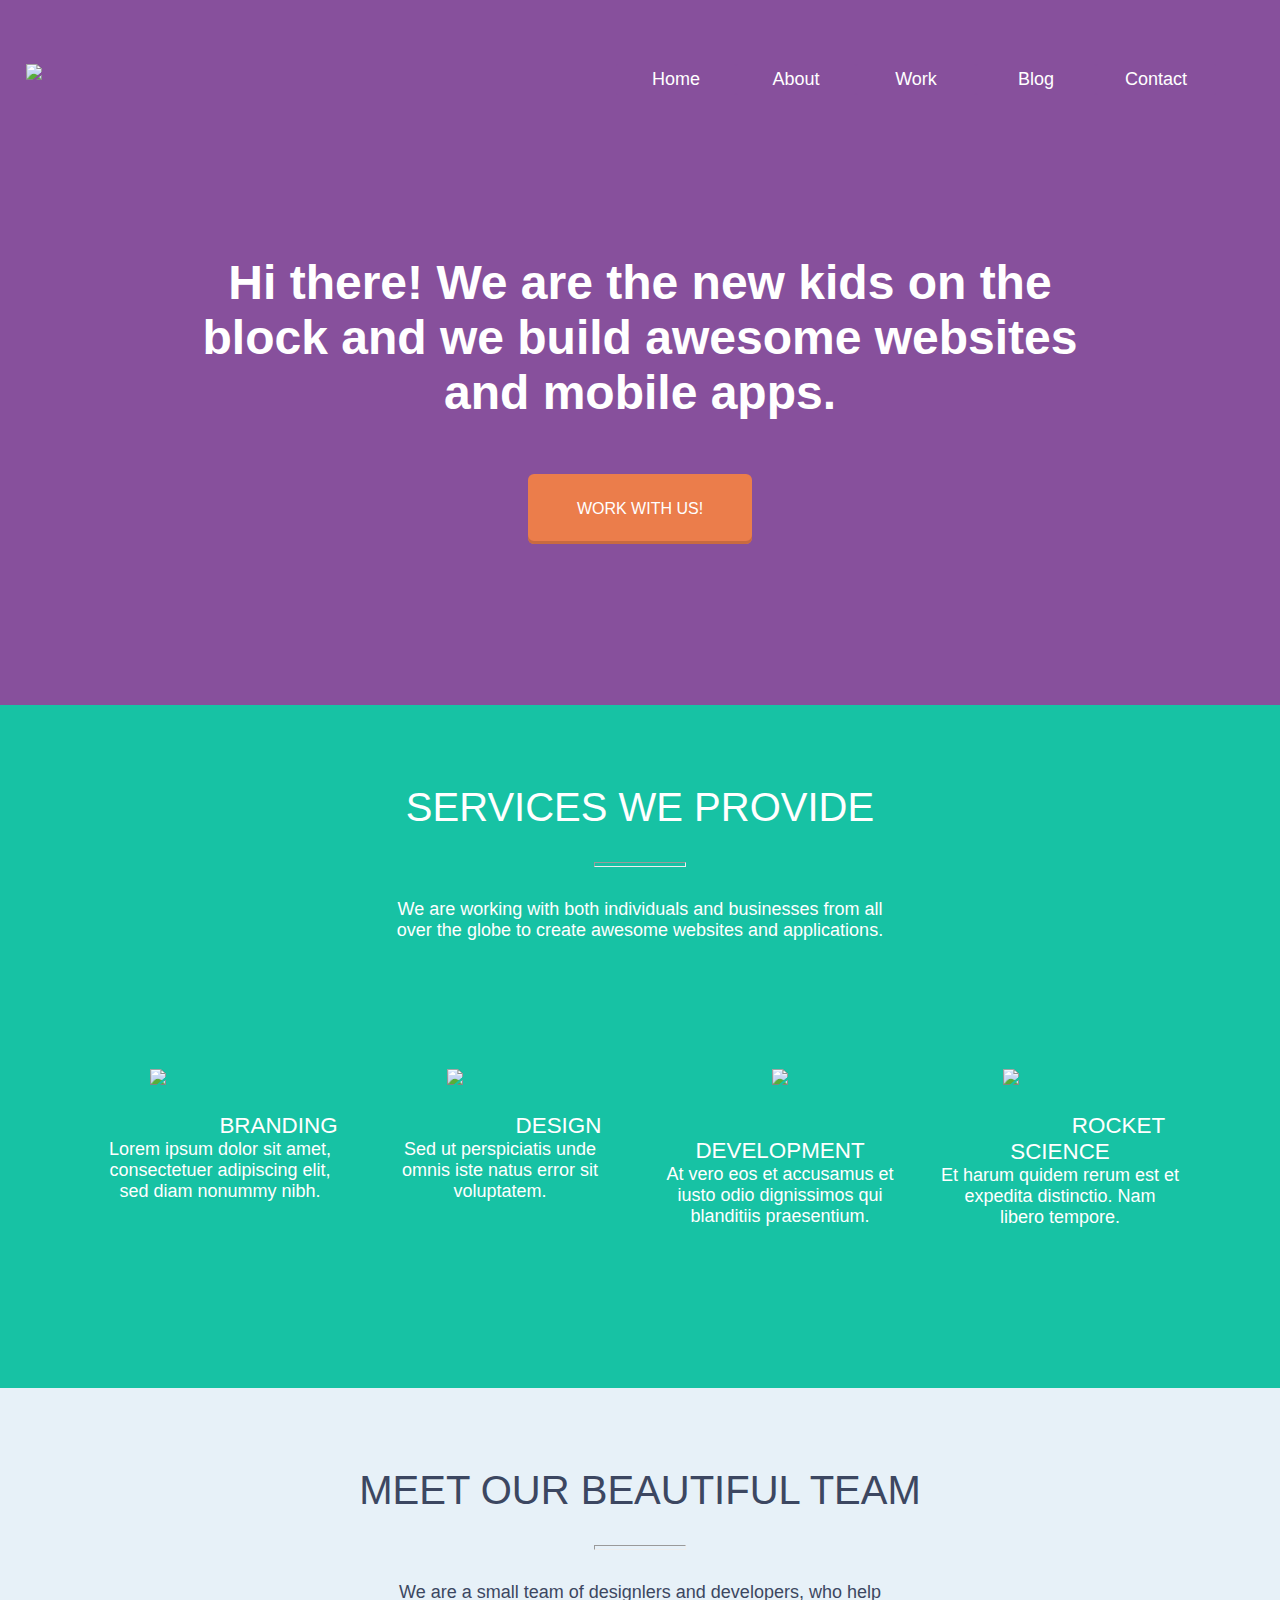
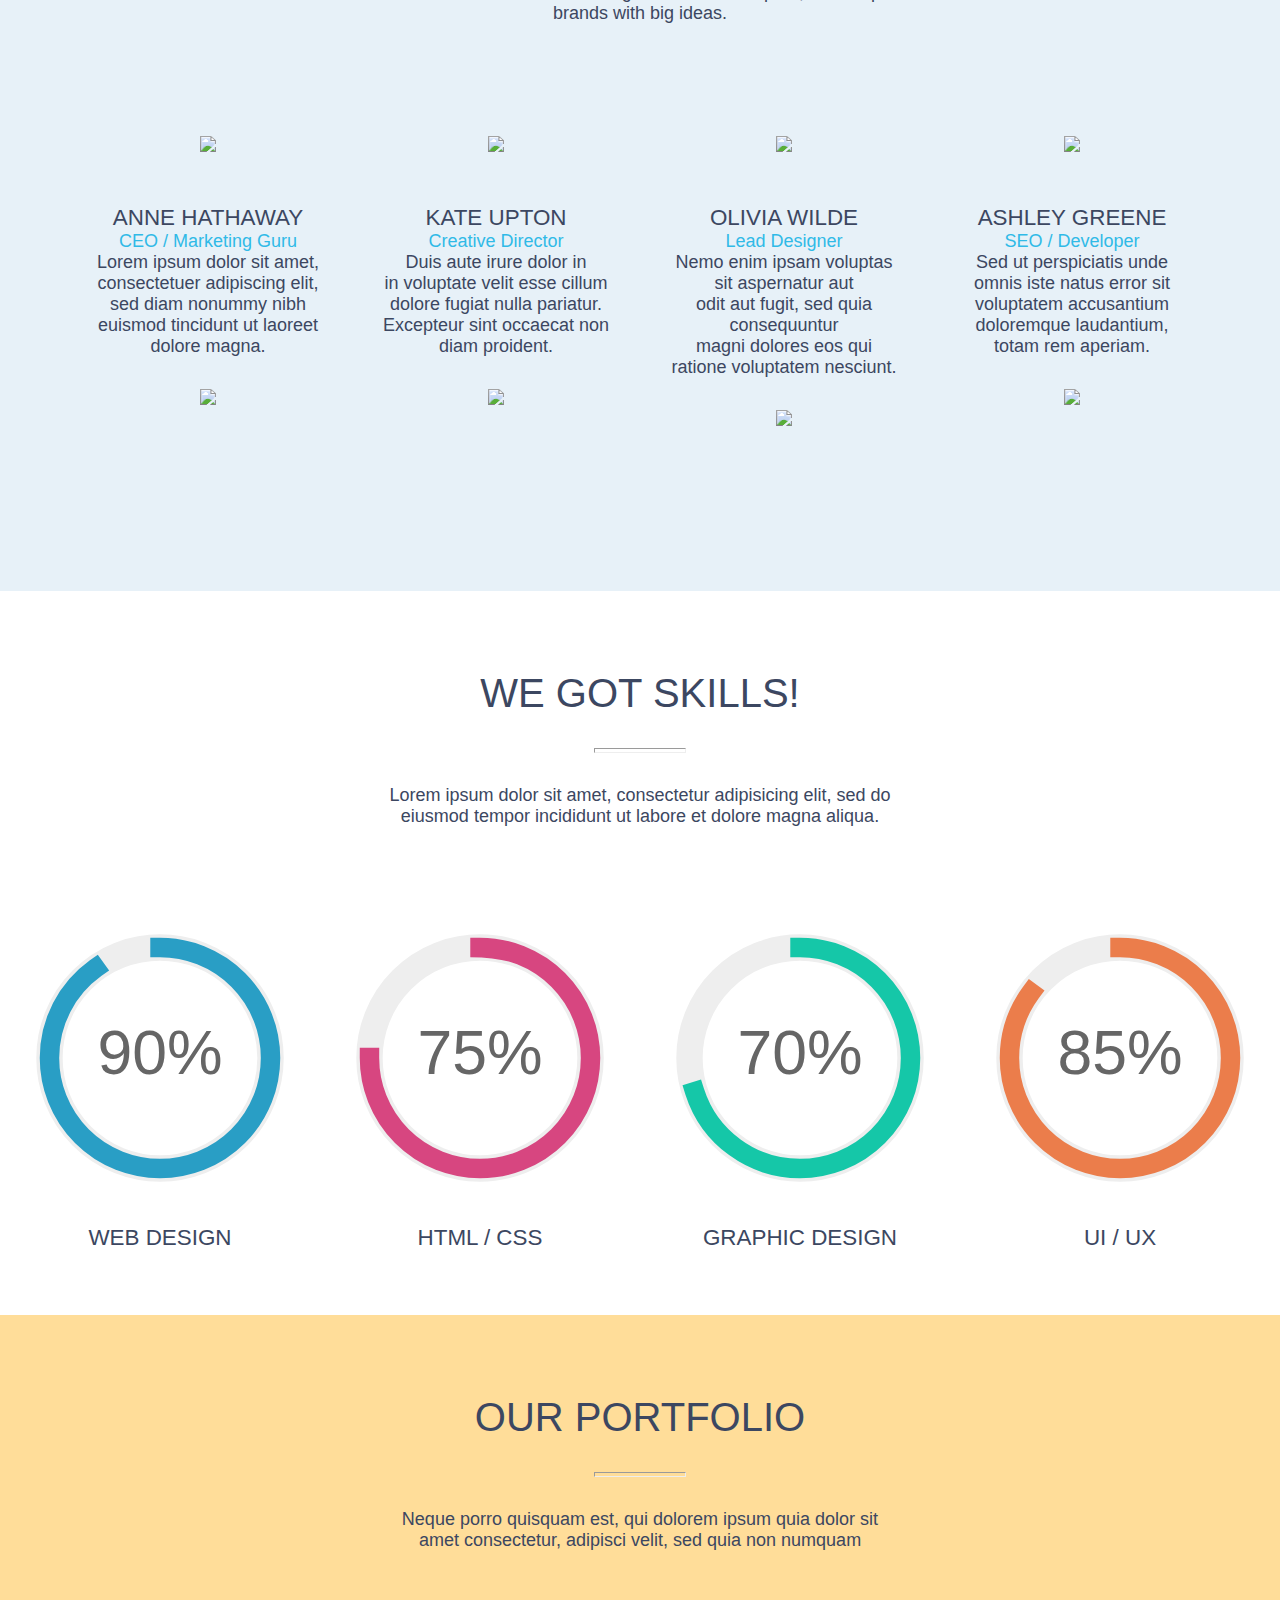
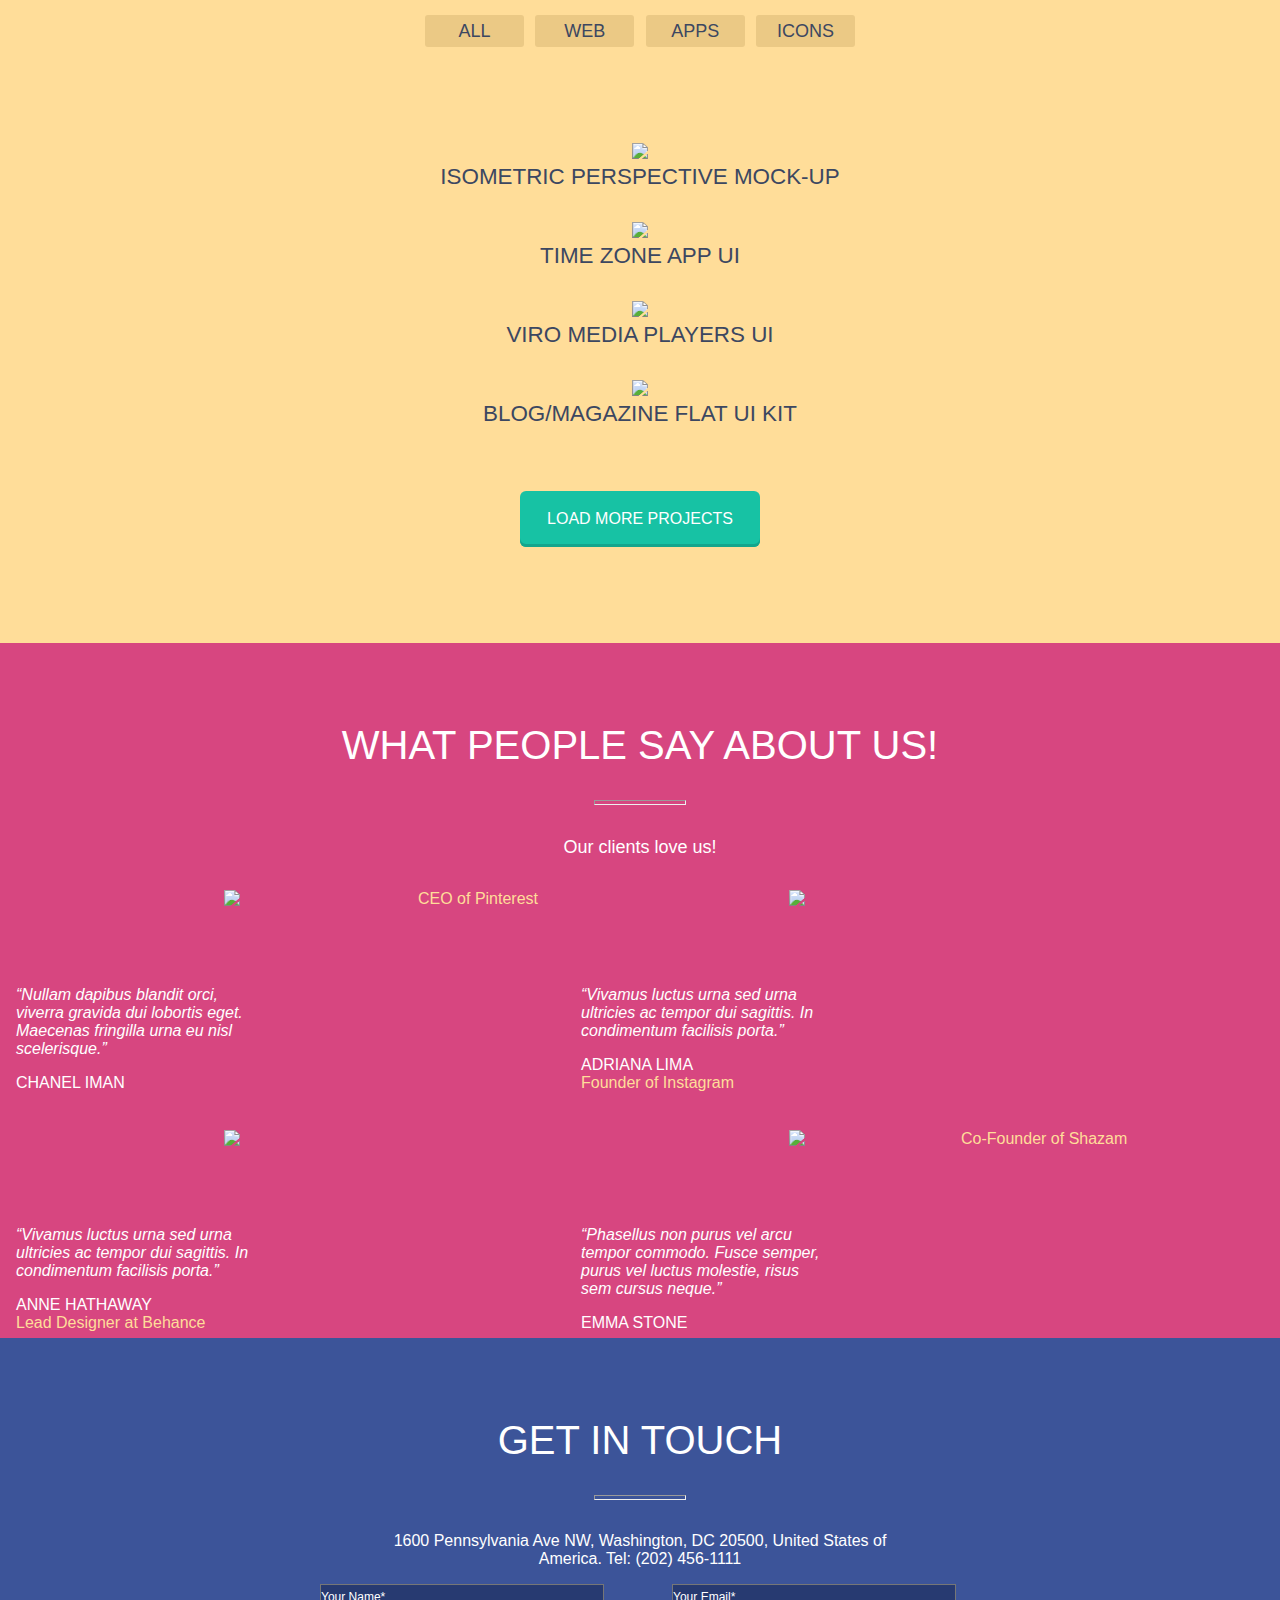
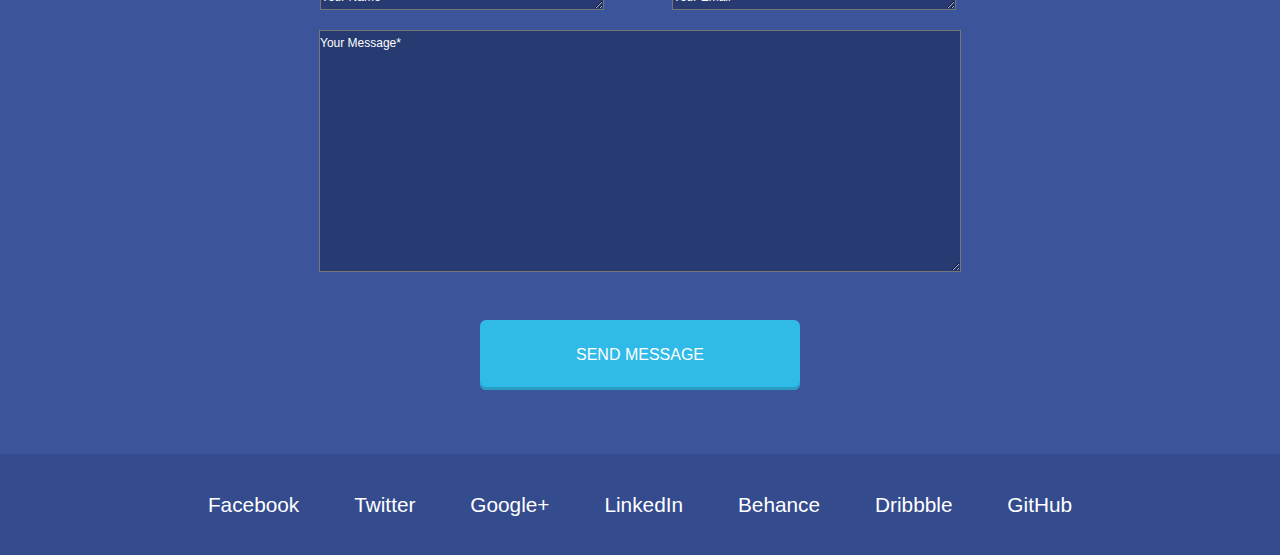
==== index.html @ 1e00c513 "Correct name --adapted for mobile version" ====
<!DOCTYPE HTML>
<html>
    <head>
        <title>Cuda</title>
        <link href="style.css" rel="stylesheet" type="text/css">
        <meta charset="utf-8">
    </head>
    <body>
        <header>
            <div class="logo">
                 <img src="/zavdannia1/img1/logo.png" width="140px">
            </div> 
            <div class="perelik">
                 <span class="top_navigation">Home</span>
                 <span class="top_navigation">About</span>
                 <span class="top_navigation">Work</span>
                 <span class="top_navigation">Blog</span>
                 <span class="top_navigation">Contact</span>
            </div>
                 <div class="hello"><h1>Hi there! We are the new kids on the block and we build awesome websites and mobile apps.</h1>
                 <button class="button1">Work with us!</button>
            </div>
        </header>
        <section class="section_1">
            <h3 class="section_name">SERVICES WE PROVIDE</h3>
            <hr class="lines">
            <p class="text_central">We are working with both individuals and businesses from all over the globe to create awesome websites and applications.</p>
            <article class="section_1_flexbox">
              <p class=" text_normal sc_1">
                <img class="icon" src="/zavdannia1/img1/icon1.png" width="120px">
                <strong class=" text_capital">Branding</strong><br>
                <span class="text">Lorem ipsum dolor sit amet, consectetuer adipiscing elit, sed diam nonummy nibh.</span>
              </p>
              <p class=" text_normal sc_1">
                <img class="icon" src="/zavdannia1/img1/icon2.png" width="100px">
                <strong class=" text_capital">Design</strong> <br>
                <span class="text">Sed ut perspiciatis unde omnis iste natus error sit voluptatem.</span>
              </p>
              <p class=" text_normal sc_1">
                <img class="icon" src="/zavdannia1/img1/icon3.png" width="150px">  
                <strong class=" text_capital">Development</strong> <br>
                <span class="text">At vero eos et accusamus et iusto odio dignissimos qui blanditiis praesentium.</span>
              </p>
              <p class=" text_normal sc_1">
                <img class="icon" src="/zavdannia1/img1/icon4.png" width="110px">  
                <strong class=" text_capital">ROCKET SCIENCE</strong> <br>
                <span class="text">Et harum quidem rerum est et expedita distinctio. Nam libero tempore.</span>
              </p>
            </article>
        </section>
        <section class="section_2">
            <h3 class="section_name black my_center">MEET OUR BEAUTIFUL TEAM</h3>
            <hr class="lines">
            <p class="black text_central">We are a small team of designlers and developers, who help brands with big ideas.</p>
            <article class="section_2_flexbox">
              <p class="black text_normal">
                <img class="icon" src="/zavdannia1/img1/circle.png" width="180px">
                <br><strong class="black text_capital">ANNE HATHAWAY</strong><br>
                <span class="additional_text">CEO / Marketing Guru</span><br>
                Lorem ipsum dolor sit amet,<br>consectetuer adipiscing elit,<br>sed diam nonummy nibh<br>euismod tincidunt ut laoreet dolore magna.<br>
                <img class="facebook" src="/zavdannia1/img1/facebook_1.png" width="150px">
              </p>
              <p class="black text_normal">
                <img class="icon" src="/zavdannia1/img1/circle.png" width="180px">
                <br><strong class="black text_capital">KATE UPTON</strong><br>
                <span class="additional_text">Creative Director</span><br>
                Duis aute irure dolor in<br>in voluptate velit esse cillum<br>dolore fugiat nulla pariatur.<br>Excepteur sint occaecat non<br>diam proident.<br>
                <img class="facebook" src="/zavdannia1/img1/facebook_2.png" width="120px">
              </p>
              <p class="black text_normal">
                <img class="icon" src="/zavdannia1/img1/circle.png" width="180px">
                <br><strong class="black text_capital">OLIVIA WILDE</strong><br>
                <span class="additional_text">Lead Designer</span><br>
                Nemo enim ipsam voluptas<br>sit aspernatur aut<br>odit aut fugit, sed quia consequuntur<br>magni dolores eos qui<br>ratione voluptatem nesciunt.<br>
                <img class="facebook" src="/zavdannia1/img1/facebook_1.png" width="150px">
              </p>
              <p class="black text_normal">
                <img class="icon" src="/zavdannia1/img1/circle.png" width="180px">
                <br><strong class="black text_capital">ASHLEY GREENE</strong><br>
                <span class="additional_text">SEO / Developer</span><br>
                Sed ut perspiciatis unde<br>omnis iste natus error sit<br>voluptatem accusantium doloremque laudantium,<br>totam rem aperiam.<br>
                <img class="facebook" src="/zavdannia1/img1/facebook_2.png" width="120px">
              </p>
            </article>
        </section>

        <section class="section_3">
            <h3 class="section_name black my_center">WE GOT SKILLS!</h3>
            <hr class="lines">
            <p class="black text_central">Lorem ipsum dolor sit amet, consectetur adipisicing elit, sed do eiusmod tempor incididunt ut labore et dolore magna aliqua.</p>
            <div class="flex-wrapper">
              <div class="single-chart">
                <svg viewBox="0 0 36 36" class="circular-chart blue">
                  <path class="circle-bg"
                    d="M18 2.0845
                      a 15.9155 15.9155 0 0 1 0 31.831
                      a 15.9155 15.9155 0 0 1 0 -31.831"
                  />
                  <path class="circle"
                    stroke-dasharray="90, 100"
                    d="M18 2.0845
                      a 15.9155 15.9155 0 0 1 0 31.831
                      a 15.9155 15.9155 0 0 1 0 -31.831"
                  />
                  <text x="18" y="20.35" class="percentage">90%</text>
                </svg>
                <div class="black text_capital name"> <strong>WEB DESIGN</strong></div>
              </div>
              
              <div class="single-chart">
                <svg viewBox="0 0 36 36" class="circular-chart pink">
                  <path class="circle-bg"
                    d="M18 2.0845
                      a 15.9155 15.9155 0 0 1 0 31.831
                      a 15.9155 15.9155 0 0 1 0 -31.831"
                  />
                  <path class="circle"
                    stroke-dasharray="75, 100"
                    d="M18 2.0845
                      a 15.9155 15.9155 0 0 1 0 31.831
                      a 15.9155 15.9155 0 0 1 0 -31.831"
                  />
                  <text x="18" y="20.35" class="percentage">75%</text>
                </svg>
                <div class="black text_capital name"><strong>HTML / CSS</strong></div>
              </div>
            
              <div class="single-chart">
                <svg viewBox="0 0 36 36" class="circular-chart green">
                  <path class="circle-bg"
                    d="M18 2.0845
                      a 15.9155 15.9155 0 0 1 0 31.831
                      a 15.9155 15.9155 0 0 1 0 -31.831"
                  />
                  <path class="circle"
                    stroke-dasharray="70, 100"
                    d="M18 2.0845
                      a 15.9155 15.9155 0 0 1 0 31.831
                      a 15.9155 15.9155 0 0 1 0 -31.831"
                  />
                  <text x="18" y="20.35" class="percentage">70%</text>
                </svg>
                <div class="black text_capital name"><strong>GRAPHIC DESIGN</strong></div>
              </div>
  
              <div class="single-chart">
                  <svg viewBox="0 0 36 36" class="circular-chart orange">
                    <path class="circle-bg"
                      d="M18 2.0845
                        a 15.9155 15.9155 0 0 1 0 31.831
                        a 15.9155 15.9155 0 0 1 0 -31.831"
                    />
                    <path class="circle"
                      stroke-dasharray="85, 100"
                      d="M18 2.0845
                        a 15.9155 15.9155 0 0 1 0 31.831
                        a 15.9155 15.9155 0 0 1 0 -31.831"
                    />
                    <text x="18" y="20.35" class="percentage">85%</text>
                  </svg>
                  <div class="black text_capital name"><strong>UI / UX</strong></div>
                </div>
            </div>
        </section>

        <section class="section_4">
            <h3 class="section_name black last">OUR PORTFOLIO</h3>
            <hr class="lines">
            <p class="black text_central last_text">Neque porro quisquam est, qui dolorem ipsum quia dolor sit amet consectetur, adipisci velit, sed quia non numquam</p>
            <div class="categories">
                <span class="portfolio">ALL</span>
                <span class="portfolio">WEB</span>
                <span class="portfolio">APPS</span>
                <span class="portfolio">ICONS</span>
           </div>
            <article class="section_4_flexbox">
              <p class="black monitor">
                <img class="porfolio_picture" src="/zavdannia1/img1/portfolio_1.png" width="500px">
                <br><strong class="black text_capital">ISOMETRIC PERSPECTIVE MOCK-UP</strong><br>
              </p>
              <p class="black monitor">
                <img class="porfolio_picture" src="/zavdannia1/img1/portfolio_2.png" width="500px">
                <br><strong class="black text_capital">TIME ZONE APP UI</strong><br>
              </p>
              <p class="black monitor">
                <img class="porfolio_picture" src="/zavdannia1/img1/portfolio_3.png" width="500px">
                <br><strong class="black text_capital">VIRO MEDIA PLAYERS UI</strong><br>
              </p>
              <p class="black monitor">
                <img class="porfolio_picture" src="/zavdannia1/img1/portfolio_4.png" width="500px">
                <br><strong class="black text_capital">BLOG/MAGAZINE FLAT UI KIT</strong><br>
              </p>
            </article>
            <button class="button2">LOAD MORE PROJECTS</button>
        </section>
        
        
        <section class="section_5">
          <h3 class="section_name my_center">WHAT PEOPLE SAY ABOUT US!</h3>
          <hr class="lines">
          <p class="text_central">Our clients love us!</p>
          <div class="section_5_flexbox">
            <img class="circle" src="/zavdannia1/img1/circle.png" width="100px">
            <div class="text_quote vidhuk"><i>“Nullam dapibus blandit orci, viverra gravida dui lobortis eget. Maecenas fringilla urna eu nisl scelerisque.”</i></div>
            <div class="text_quote">CHANEL IMAN</div>
            <div class="text_yellow">CEO of Pinterest</div>
          </div>
          <div class="section_5_flexbox">
            <img class="circle" src="/zavdannia1/img1/circle.png" width="100px">
            <div class="text_quote vidhuk"><i>“Vivamus luctus urna sed urna ultricies ac tempor dui sagittis. In condimentum facilisis porta.”</i></div>
            <div class="text_quote">ADRIANA LIMA</div>
            <div class="text_yellow">Founder of Instagram</div>
          </div>
          <div class="section_5_flexbox">
            <img class="circle" src="/zavdannia1/img1/circle.png" width="100px">
            <div class="text_quote vidhuk"><i>“Vivamus luctus urna sed urna ultricies ac tempor dui sagittis. In condimentum facilisis porta.”</i></div>
            <div class="text_quote">ANNE HATHAWAY</div>
            <div class="text_yellow">Lead Designer at Behance</div>
          </div>
          <div class="section_5_flexbox">
            <img class="circle" src="/zavdannia1/img1/circle.png" width="100px">
            <div class="text_quote vidhuk"><i>“Phasellus non purus vel arcu tempor commodo. Fusce semper, purus vel luctus molestie, risus sem cursus neque.”</i></div>
            <div class="text_quote">EMMA STONE</div>
            <div class="text_yellow">Co-Founder of Shazam</div>
          </div>
        </section>

        
        <section class="section_6">
          <h3 class="section_name last">GET IN TOUCH</h3>
          <hr class="lines">
          <p class="text_central last_text">1600 Pennsylvania Ave NW, Washington, DC 20500, United States of America. Tel: (202) 456-1111</p>
          <form>
            <textarea class="blog" rows="1" cols="30">Your Name*</textarea>
            <textarea class="blog2" rows="1" cols="30">Your Email*</textarea>
            <textarea class="blog3" rows="10" cols="30">Your Message*</textarea>
          </form>          
          <button class="button3">SEND MESSAGE</button>
        </section>


        <footer class="footer">
          <nav class="text_cap">
            <span class="text_cap">Facebook</span>
            <span class="text_cap selected">Twitter</span>
            <span class="text_cap">Google+</span>
            <span class="text_cap">LinkedIn</span>
            <span class="text_cap">Behance</span>
            <span class="text_cap">Dribbble</span>
            <span class="text_cap">GitHub</span>
          </nav>
        </footer>
    </body>
</html>
---- style.css ----
* {
    margin: 0;
    padding: 0;
    box-shadow: none;
  }  
body {
    max-width: 1920px;
    min-width: 320px;
    height: 100%;
    font-family: Arial, Helvetica, sans-serif;
    font-size: 18px;
    margin: auto;
}
header {
    max-width: 1920px;
    min-width: 320px;
    background-color: #87509c;
    color: white;
    padding-top: 5%;
}
.perelik {
    display: flex;
    justify-content: flex-end;
    margin-right: 5%;
    margin-left: 20%;
    position: relative;
}
.perelik :hover {
    background-color: #643a79;
    border-radius: 2px;
    padding: 5px 10px;
}
.top_navigation {
    width: 100px;
    text-align: center;
    margin-bottom: 10rem;
    background-color: #87509c;
    border-radius: 2px;
    padding: 5px 10px;
}
.hello {
    font-weight: 100;
    font-size: 1.5rem;
    position: relative;
    margin-left: 15%;
    margin-right: 15%;
    text-align: center;
}
.logo {
    position: absolute;
    margin-left: 2%;
}
.button1 {
    position: relative;
    border-style: none;
    border-radius: 6px;
    box-shadow: 0 -3px inset #c86a40;
    font-size: 1rem;
    color: white;
    min-width: 25%;
    max-height: 90px;
    min-height: 70px;
    padding-top: auto;
    margin: 6% auto 18% auto;
    background-color:#eb7d4b;
    text-align: center;
    text-transform: uppercase;
}



.section_1 {
    max-width: 1920px;
    min-width: 320px;
    background-color: #17c2a4;
    color: white;
}
.section_name {
    font-size: 40px;
    font-weight: 100;
    text-align: center;
    position: relative;
    padding-top: 5rem;
}
hr {
    width: 7%;
    height: 3px;
    margin: 2rem auto;
}
.text_central {
    text-align: center;
    margin-left: 30%;
    margin-right: 30%;
}
.section_1_flexbox {
    display: flex;
    align-items: stretch;
    text-align: center;
    justify-content: space-around;
    flex-wrap: wrap;
    margin: 5rem 5rem 0 5rem;
}
.sc_1 {
    width: 23.5rem;
}
.icon {
    padding: 3rem;
}
.text_normal {
    width: 15rem;
    justify-content: center;
    padding-bottom: 10rem;
}
.text_capital {
    font-size: 1.4rem;
    text-transform: uppercase;
    font-weight: 100;
}


.black {
    color:#3c4761; 
    font-weight: 100;
}
.additional_text {
    position: relative;
    color: #30bae7;
}
.section_2 {
    background-color: #e7f1f8;
}
.section_2_flexbox {
    display: flex;
    flex-direction: row;
    flex-wrap: wrap;
    justify-content: space-around;
    margin: 5% 5% 0 5%;
    text-align: center;
}
.facebook {
    margin-top: 2rem;
}



.section_3 {
    background-color: #ffffff;
}
.flex-wrapper {
    display: flex;
    flex-flow: row;
    flex-wrap: wrap;
    padding-top: 6rem;
  }
  .single-chart {
    display: block;
    width: 25%;
    justify-content: space-around ;
  }
  .circular-chart {
    display: block;
    margin: 10px auto;
    max-width: 80%;
    max-height: 250px;
  }
  .circle-bg {
    fill: none;
    stroke: #eee;
    stroke-width: 3.8;
  }
  .circle {
    fill: none;
    stroke-width: 2.8;
    stroke-linecap: square;
    animation: progress 1s ease-out forwards;
  }
.name {
    justify-content: space-around;
    width: 100%;
    text-align: center;
    padding: 2rem 0 4rem 0;
}
  @keyframes progress {
    0% {
      stroke-dasharray: 0 100;
    }
  }
  .circular-chart.blue .circle {
    stroke: #299ec5;
  }
  .circular-chart.pink .circle {
    stroke: #d74680;
  }
  .circular-chart.green .circle {
    stroke: #15c7a8;
  }
  .circular-chart.orange .circle {
    stroke: #eb7d4b;
  }
  .percentage {
    fill: #666;
    font-family: sans-serif;
    font-size: 0.5em;
    text-anchor: middle;
  }






.monitor {
    width: 45rem;
    margin: auto;
    padding-top: 2rem;
    text-align: center;
}
.section_4 {
    background-color: #ffdd99;
    padding-bottom: 6rem;
}
.section_4_flexbox {
    display: flex;
    flex-wrap: wrap;
    flex-direction: row;
    justify-content: space-around;
    margin-top: 4rem;
    margin-bottom: 4rem;
}
.categories {
    display: flex;
    justify-content: center;
    margin-right: auto;
}
.portfolio {
    width: 5.5rem;
    margin-top: 4rem;
    margin-right: 0.35rem;
    margin-left: 0.35rem;
    font-weight: 100;
    text-align: center;
    color:#3c4761; 
    background-color:#ebc985;
    border-radius: 3px;
    padding: 0.35rem;
}
.categories :hover {
    background-color: white;
    border-radius: 3px;
    padding: 0.35rem;
}
.button2 {
    position: relative;
    display: block;
    border-style: none;
    border-radius: 6px;
    box-shadow: 0 -3px inset #14a58c;
    font-size: 1rem;
    color: white;
    max-width: 18rem;
    min-width: 15rem;
    max-height: 5rem;
    min-height: 3.5rem;
    margin: 0 auto 0 auto;
    background-color:#17c2a4;
    text-align: center;
    text-transform: uppercase;
}



.section_5 {
    background-color: #d74680;
    color: white;
}
.text_yellow {
    color: #ffdd99 !important; 
    font-size: 1rem;
    text-align: left;
    padding-left: 1rem;
}
.text_quote {
    text-align: left;
    font-size: 1rem;
    position: relative;
    padding-left: 1rem;
}
.section_5_flexbox {
    display: inline-flex;
    width: 35rem;
    height: 13rem;
    flex-direction: column;
    flex-wrap: wrap;
    margin-top: 2rem;
}
.vidhuk {
    width: 15rem;
    text-align: left;
    color: white;
    font-family: Arial, Helvetica, sans-serif;
    font-size: 1rem;
    font-weight: 100;
    position: relative;
    padding: 1rem;
}
.circle {
    padding-left: 40%;
    padding-bottom: 4rem;
    padding-right: 10%;
    position: relative;
}


.section_6 {
    background-color: #3c5499;
    font-size: 1rem;
    color: #ffffff;
    padding-bottom: 4rem;
}
.blog {
    display: inline-block;
    background-color: #273a71;
    border-radius: 3px #273a71;
    width: 22%;
    line-height: 1.5rem;
    text-align: left;
    font-family: Arial, Helvetica, sans-serif;
    color: white;
    font-size: 0.75rem;
    font-weight: 100;
    position: relative;
    margin-left: 25%;
    margin-top: 1rem;
}
.blog2 {
    display: inline-block;
    background-color: #273a71;
    border-radius: 3px #273a71;
    width: 22%;
    line-height: 1.5rem;
    text-align: left;
    font-family: Arial, Helvetica, sans-serif;
    color: white;
    font-size: 0.75rem;
    font-weight: 100;
    position: relative;
    margin-left: 5%;
    margin-top: 1rem;
}
.blog3 {
    display: block;
    background-color: #273a71;
    border-radius: 3px #273a71;
    width: 50%;
    line-height: 1.5rem;
    margin: 1rem auto;
    text-align: left;
    font-family: Arial, Helvetica, sans-serif;
    color: white;
    font-size: 0.75rem;
    font-weight: 100;
    position: relative;
}
.button3 {
    display: block;
    position: relative;
    border-style: none;
    border-radius: 6px;
    box-shadow: 0 -3px inset #299ec5;
    font-size: 1rem;
    color: white;
    min-width: 25%;
    max-height: 90px;
    min-height: 70px;
    padding-top: auto;
    background-color:#30bae7;
    text-align: center;
    text-transform: uppercase;
    margin: 3rem auto 0 auto;
}


.footer {
    font-family: Arial, Helvetica, sans-serif;
    background-color: #344b8e;
}
.text_cap {
    text-align: center;
    color: white;
    font-size: 1.3rem;
    font-weight: 100;
    padding: 3% 2%;
    margin: auto;
    text-align: center;
}
.text_cap :hover {
    color: #30bae7;
}



  @media only screen and  (orientation: portrait) {
    .hello {
        font-size: 0.75rem;
    }
    .button1, .button2, .button3 {
        font-size: 1rem;
    }
 }


@media only screen and (max-device-width: 750px) {
    .perelik{
     font-size: 1.75rem;
    }
    .hello {
        font-size: 0.35rem;
    }
    .button1 {
        font-size: 1.25rem;
    }
    .text_central  {
        font-size: 0.5rem; 
        margin-right: 5%;
        margin-left: 5%;
    }
    .last_text {
        font-size: 1.5rem;
        padding-bottom: 1rem;
    }
    .section_name {
        font-size: 2rem;
    }
    .last {
        font-size: 3rem;
    }
    .text_normal {
        font-size: 1.5rem;
        padding-bottom: 2rem;
    }
    .text_quote, .text_yellow {
        font-size: 1.5rem;
        width: 25rem;
    }
    .text_cap {
        font-size: 0.5rem;
    }
    .blog {
        display: block;
        width: 50%;
        margin: 0.5rem auto;
        font-size: 1rem;
    }
    .blog2 {
        display: inline-block;
        width: 50%;
        margin: 0.5rem 25%;
        font-size: 1rem;
    }
    .blog3 {
        font-size: 1rem;
    }
  }
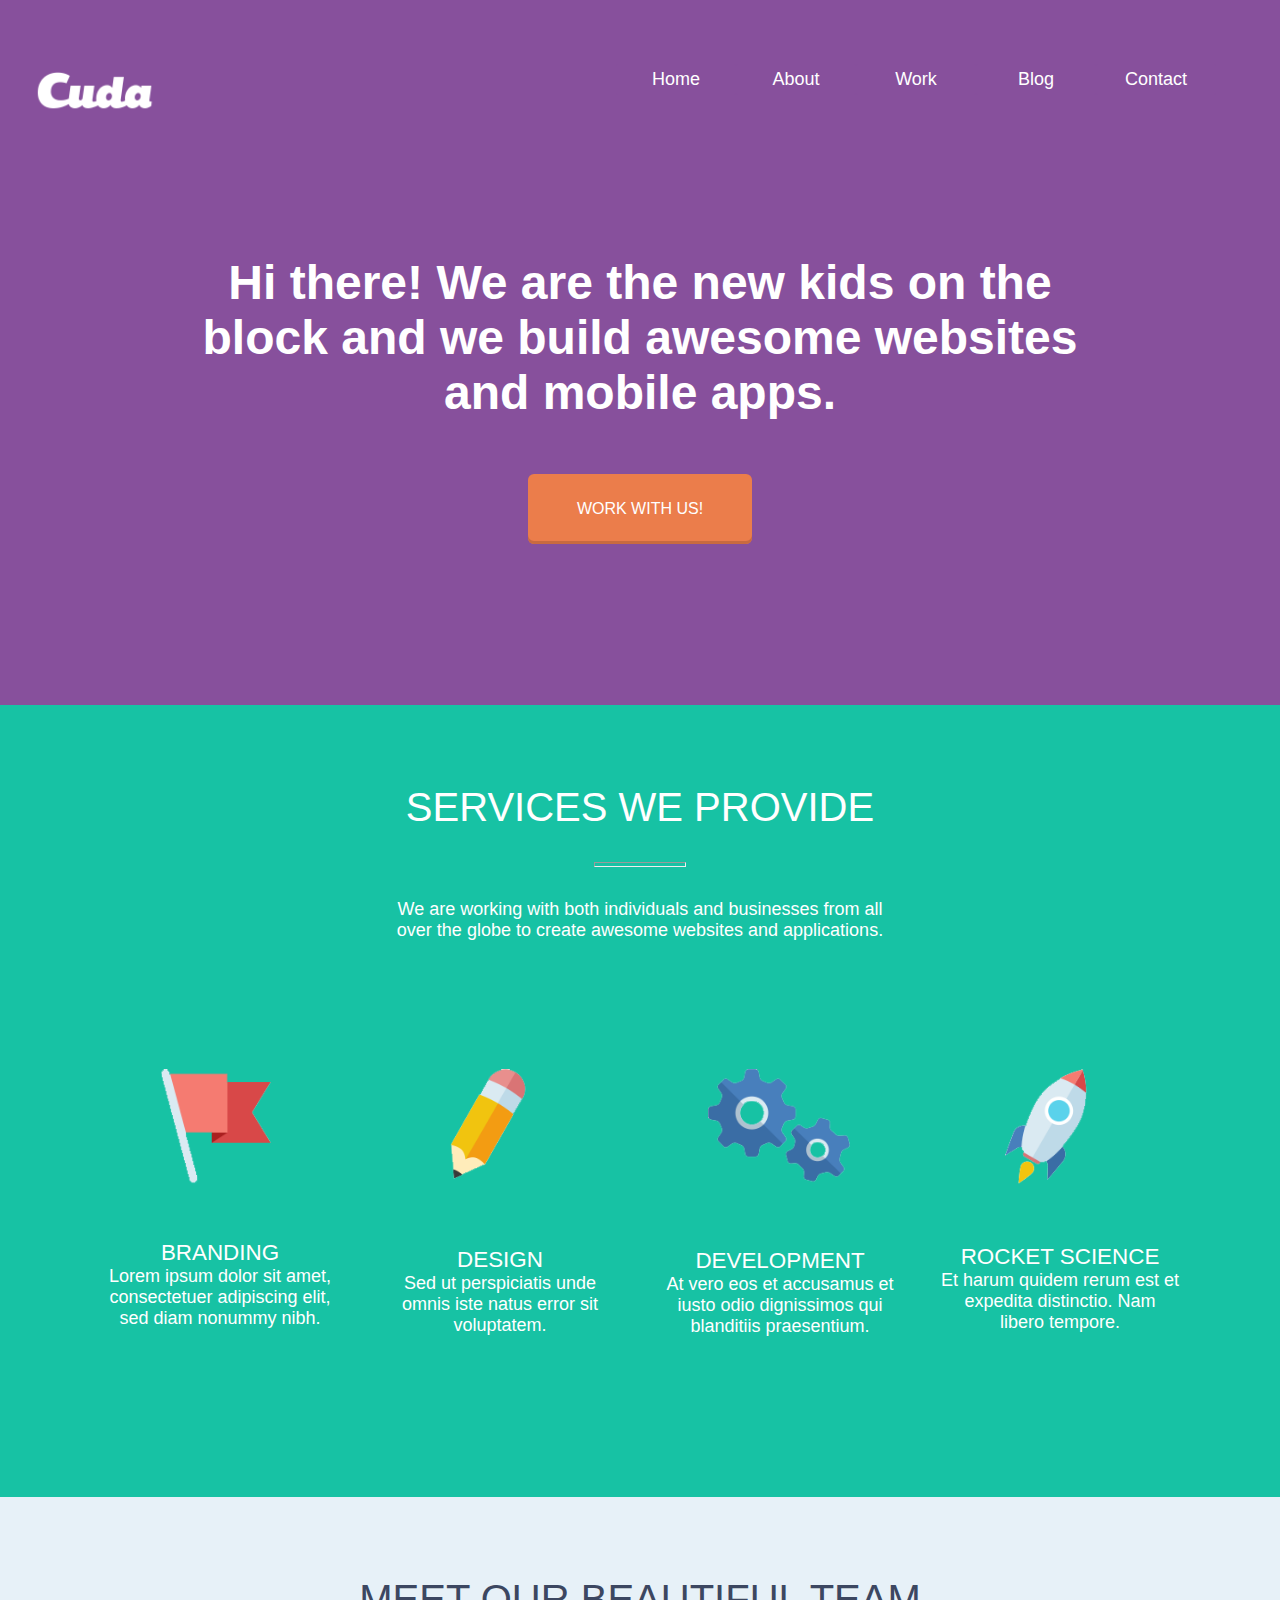
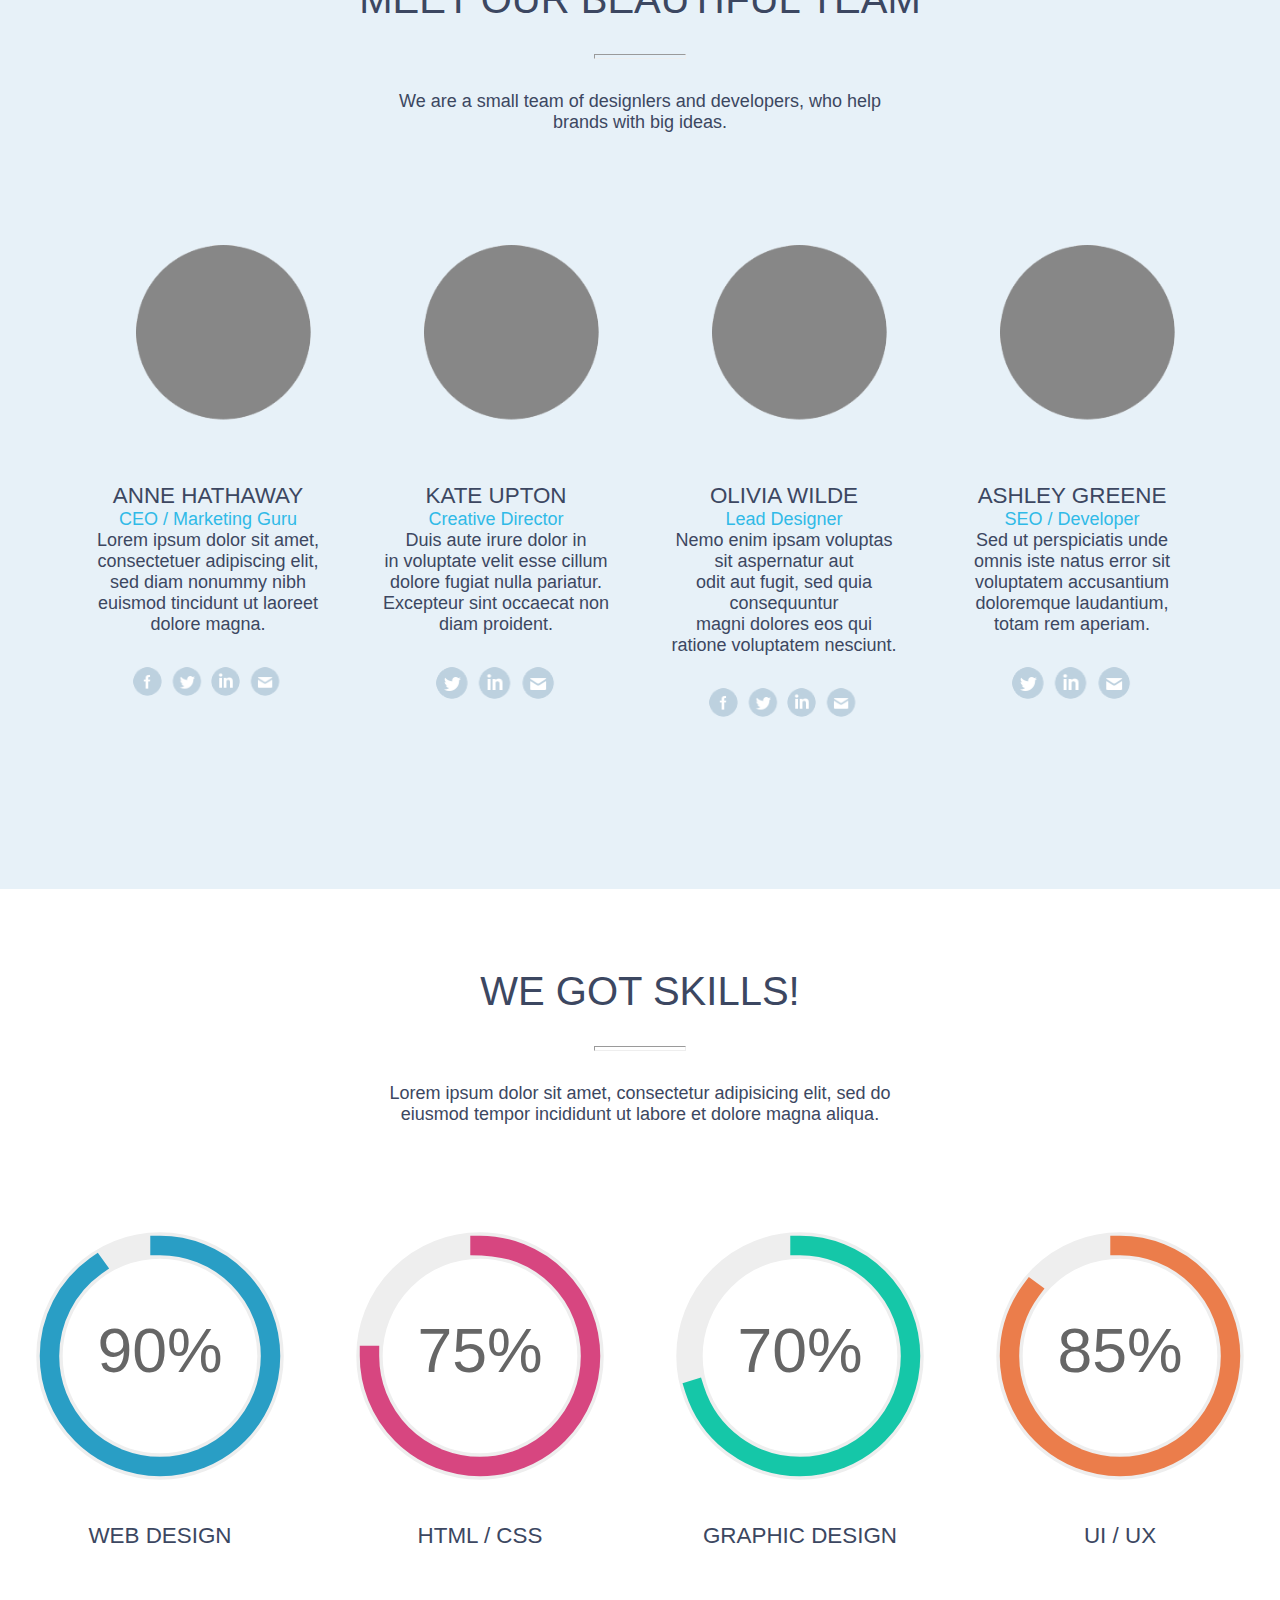
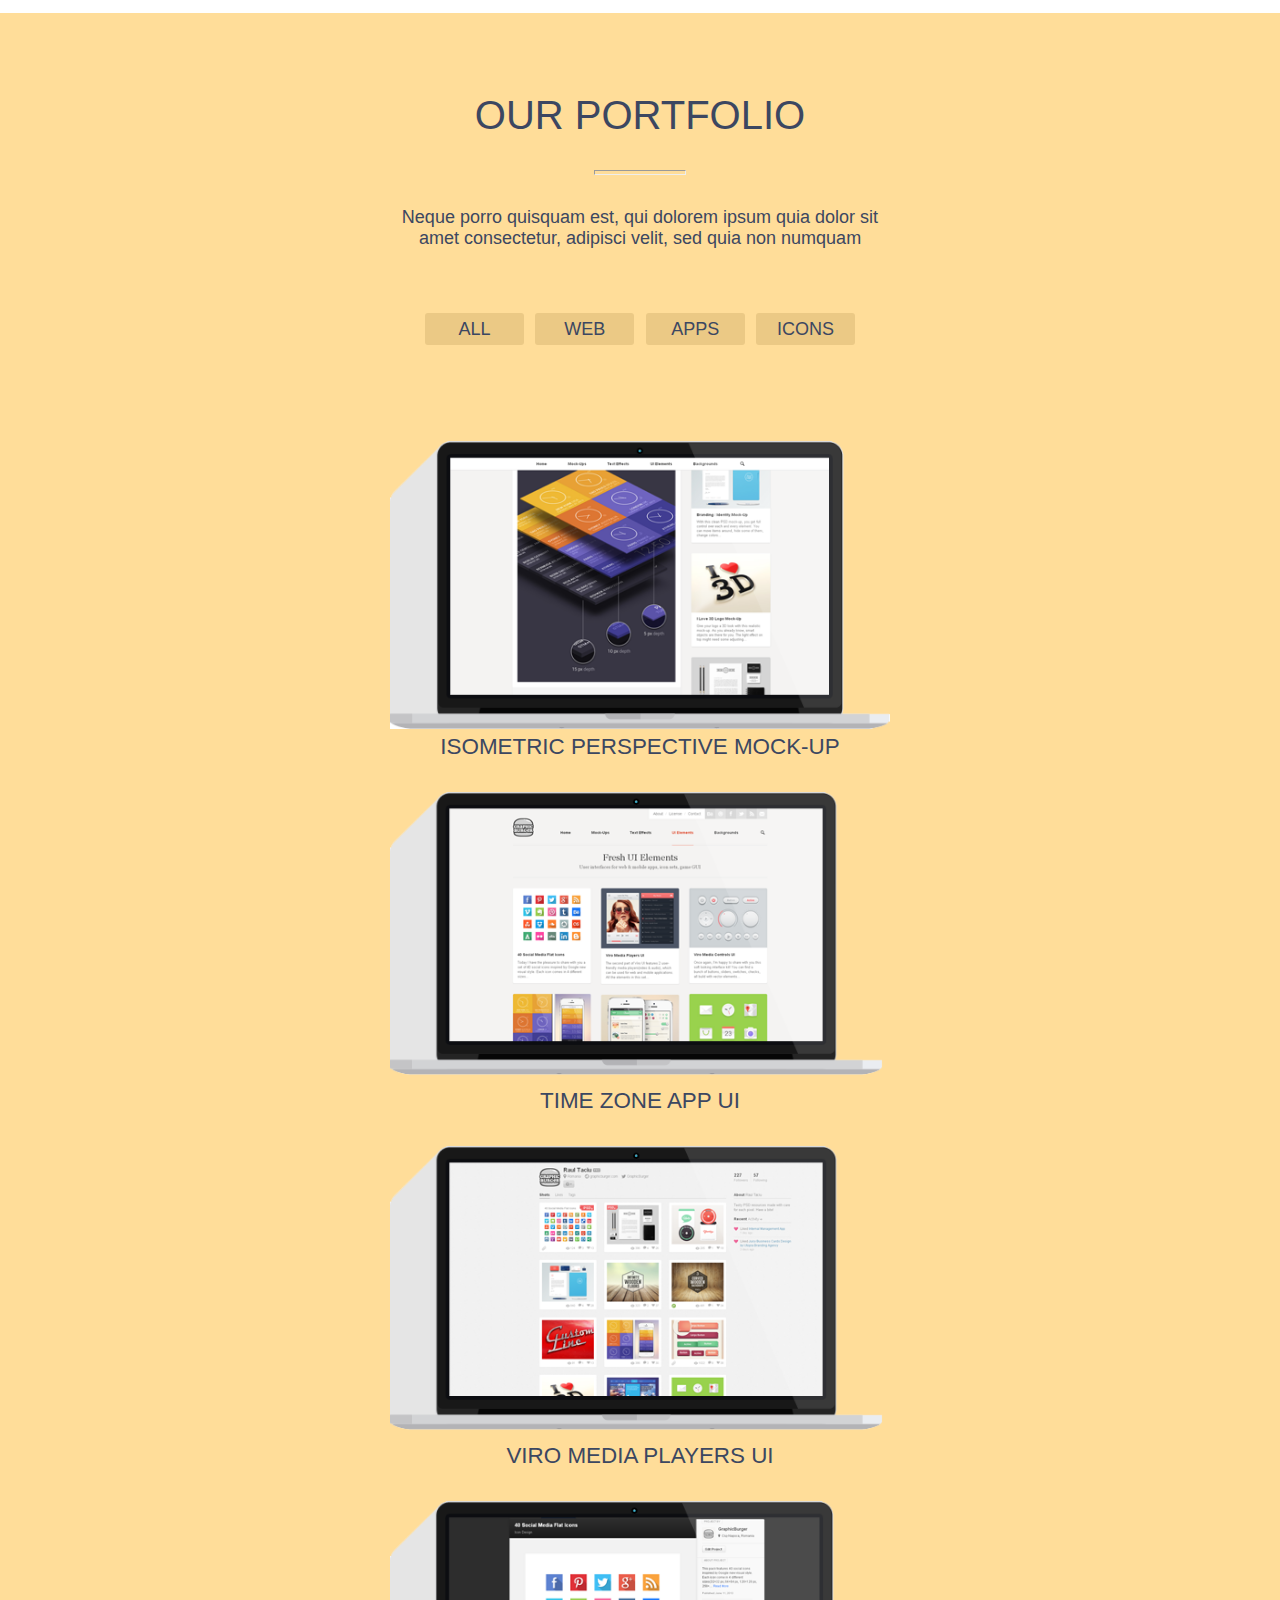
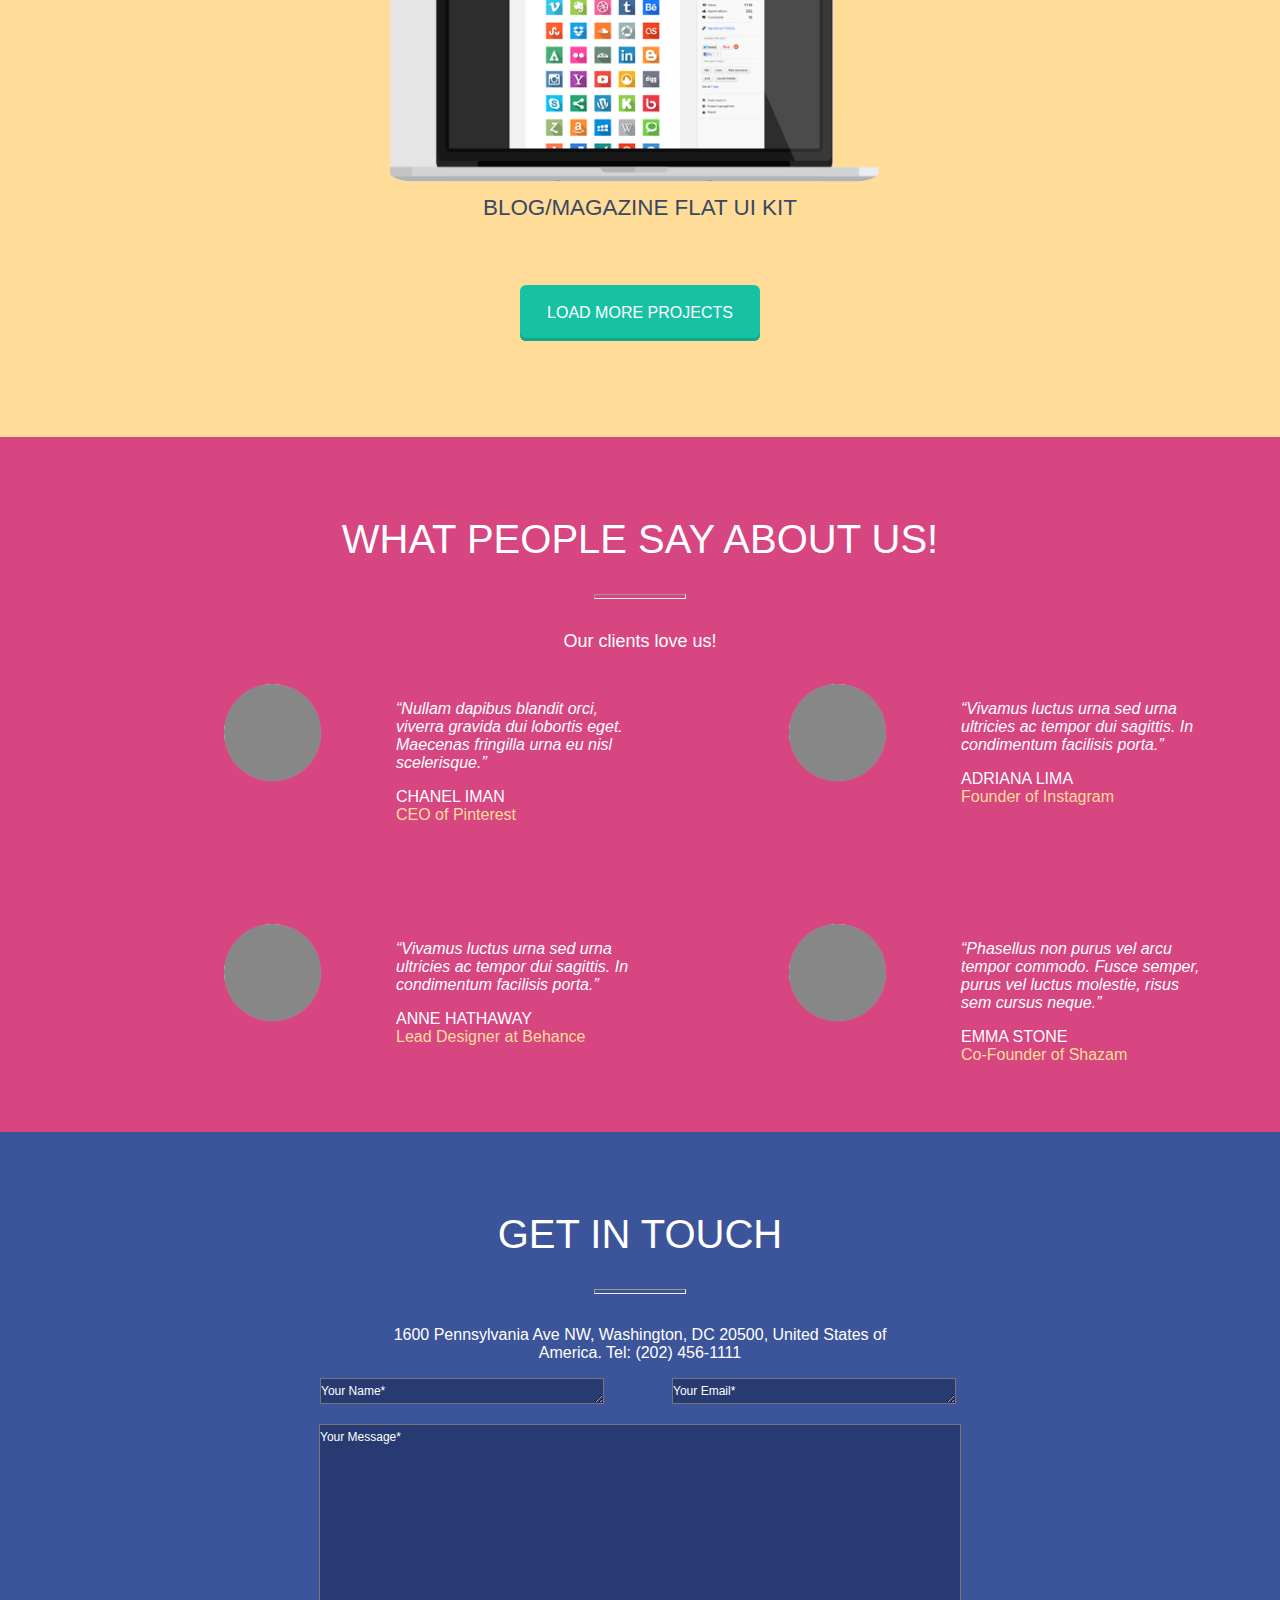
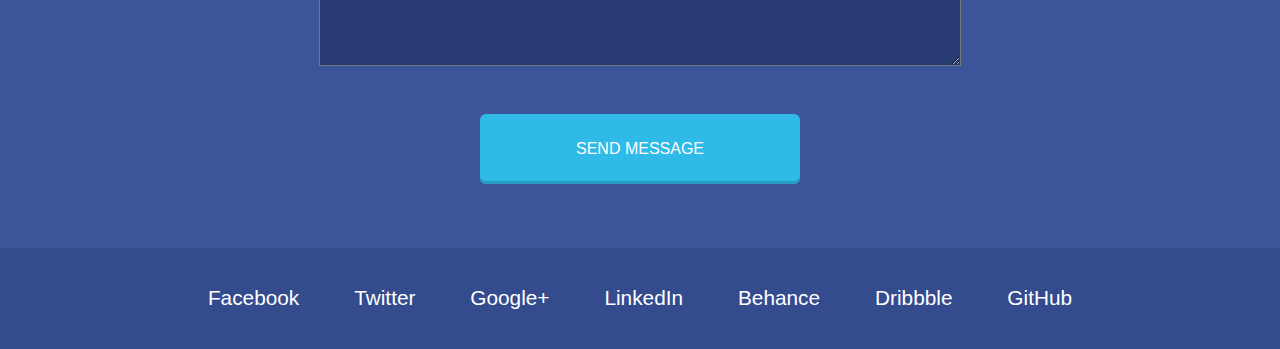
==== commit 25ae6b89: "added img" ====
--- a/index.html
+++ b/index.html
@@ -8,7 +8,7 @@
     <body>
         <header>
             <div class="logo">
-                 <img src="/zavdannia1/img1/logo.png" width="140px">
+                 <img src="img1/logo.png" width="140px">
             </div> 
             <div class="perelik">
                  <span class="top_navigation">Home</span>
@@ -27,22 +27,22 @@
             <p class="text_central">We are working with both individuals and businesses from all over the globe to create awesome websites and applications.</p>
             <article class="section_1_flexbox">
               <p class=" text_normal sc_1">
-                <img class="icon" src="/zavdannia1/img1/icon1.png" width="120px">
+                <img class="icon" src="img1/icon1.png" width="120px">
                 <strong class=" text_capital">Branding</strong><br>
                 <span class="text">Lorem ipsum dolor sit amet, consectetuer adipiscing elit, sed diam nonummy nibh.</span>
               </p>
               <p class=" text_normal sc_1">
-                <img class="icon" src="/zavdannia1/img1/icon2.png" width="100px">
+                <img class="icon" src="img1/icon2.png" width="100px">
                 <strong class=" text_capital">Design</strong> <br>
                 <span class="text">Sed ut perspiciatis unde omnis iste natus error sit voluptatem.</span>
               </p>
               <p class=" text_normal sc_1">
-                <img class="icon" src="/zavdannia1/img1/icon3.png" width="150px">  
+                <img class="icon" src="img1/icon3.png" width="150px">  
                 <strong class=" text_capital">Development</strong> <br>
                 <span class="text">At vero eos et accusamus et iusto odio dignissimos qui blanditiis praesentium.</span>
               </p>
               <p class=" text_normal sc_1">
-                <img class="icon" src="/zavdannia1/img1/icon4.png" width="110px">  
+                <img class="icon" src="img1/icon4.png" width="110px">  
                 <strong class=" text_capital">ROCKET SCIENCE</strong> <br>
                 <span class="text">Et harum quidem rerum est et expedita distinctio. Nam libero tempore.</span>
               </p>
@@ -54,32 +54,32 @@
             <p class="black text_central">We are a small team of designlers and developers, who help brands with big ideas.</p>
             <article class="section_2_flexbox">
               <p class="black text_normal">
-                <img class="icon" src="/zavdannia1/img1/circle.png" width="180px">
+                <img class="icon" src="img1/circle.png" width="180px">
                 <br><strong class="black text_capital">ANNE HATHAWAY</strong><br>
                 <span class="additional_text">CEO / Marketing Guru</span><br>
                 Lorem ipsum dolor sit amet,<br>consectetuer adipiscing elit,<br>sed diam nonummy nibh<br>euismod tincidunt ut laoreet dolore magna.<br>
-                <img class="facebook" src="/zavdannia1/img1/facebook_1.png" width="150px">
-              </p>
-              <p class="black text_normal">
-                <img class="icon" src="/zavdannia1/img1/circle.png" width="180px">
+                <img class="facebook" src="img1/facebook_1.png" width="150px">
+              </p>
+              <p class="black text_normal">
+                <img class="icon" src="img1/circle.png" width="180px">
                 <br><strong class="black text_capital">KATE UPTON</strong><br>
                 <span class="additional_text">Creative Director</span><br>
                 Duis aute irure dolor in<br>in voluptate velit esse cillum<br>dolore fugiat nulla pariatur.<br>Excepteur sint occaecat non<br>diam proident.<br>
-                <img class="facebook" src="/zavdannia1/img1/facebook_2.png" width="120px">
-              </p>
-              <p class="black text_normal">
-                <img class="icon" src="/zavdannia1/img1/circle.png" width="180px">
+                <img class="facebook" src="img1/facebook_2.png" width="120px">
+              </p>
+              <p class="black text_normal">
+                <img class="icon" src="img1/circle.png" width="180px">
                 <br><strong class="black text_capital">OLIVIA WILDE</strong><br>
                 <span class="additional_text">Lead Designer</span><br>
                 Nemo enim ipsam voluptas<br>sit aspernatur aut<br>odit aut fugit, sed quia consequuntur<br>magni dolores eos qui<br>ratione voluptatem nesciunt.<br>
-                <img class="facebook" src="/zavdannia1/img1/facebook_1.png" width="150px">
-              </p>
-              <p class="black text_normal">
-                <img class="icon" src="/zavdannia1/img1/circle.png" width="180px">
+                <img class="facebook" src="img1/facebook_1.png" width="150px">
+              </p>
+              <p class="black text_normal">
+                <img class="icon" src="img1/circle.png" width="180px">
                 <br><strong class="black text_capital">ASHLEY GREENE</strong><br>
                 <span class="additional_text">SEO / Developer</span><br>
                 Sed ut perspiciatis unde<br>omnis iste natus error sit<br>voluptatem accusantium doloremque laudantium,<br>totam rem aperiam.<br>
-                <img class="facebook" src="/zavdannia1/img1/facebook_2.png" width="120px">
+                <img class="facebook" src="img1/facebook_2.png" width="120px">
               </p>
             </article>
         </section>
@@ -175,19 +175,19 @@
            </div>
             <article class="section_4_flexbox">
               <p class="black monitor">
-                <img class="porfolio_picture" src="/zavdannia1/img1/portfolio_1.png" width="500px">
+                <img class="porfolio_picture" src="img1/portfolio_1.png" width="500px">
                 <br><strong class="black text_capital">ISOMETRIC PERSPECTIVE MOCK-UP</strong><br>
               </p>
               <p class="black monitor">
-                <img class="porfolio_picture" src="/zavdannia1/img1/portfolio_2.png" width="500px">
+                <img class="porfolio_picture" src="img1/portfolio_2.png" width="500px">
                 <br><strong class="black text_capital">TIME ZONE APP UI</strong><br>
               </p>
               <p class="black monitor">
-                <img class="porfolio_picture" src="/zavdannia1/img1/portfolio_3.png" width="500px">
+                <img class="porfolio_picture" src="img1/portfolio_3.png" width="500px">
                 <br><strong class="black text_capital">VIRO MEDIA PLAYERS UI</strong><br>
               </p>
               <p class="black monitor">
-                <img class="porfolio_picture" src="/zavdannia1/img1/portfolio_4.png" width="500px">
+                <img class="porfolio_picture" src="img1/portfolio_4.png" width="500px">
                 <br><strong class="black text_capital">BLOG/MAGAZINE FLAT UI KIT</strong><br>
               </p>
             </article>
@@ -200,25 +200,25 @@
           <hr class="lines">
           <p class="text_central">Our clients love us!</p>
           <div class="section_5_flexbox">
-            <img class="circle" src="/zavdannia1/img1/circle.png" width="100px">
+            <img class="circle" src="img1/circle.png" width="100px">
             <div class="text_quote vidhuk"><i>“Nullam dapibus blandit orci, viverra gravida dui lobortis eget. Maecenas fringilla urna eu nisl scelerisque.”</i></div>
             <div class="text_quote">CHANEL IMAN</div>
             <div class="text_yellow">CEO of Pinterest</div>
           </div>
           <div class="section_5_flexbox">
-            <img class="circle" src="/zavdannia1/img1/circle.png" width="100px">
+            <img class="circle" src="img1/circle.png" width="100px">
             <div class="text_quote vidhuk"><i>“Vivamus luctus urna sed urna ultricies ac tempor dui sagittis. In condimentum facilisis porta.”</i></div>
             <div class="text_quote">ADRIANA LIMA</div>
             <div class="text_yellow">Founder of Instagram</div>
           </div>
           <div class="section_5_flexbox">
-            <img class="circle" src="/zavdannia1/img1/circle.png" width="100px">
+            <img class="circle" src="img1/circle.png" width="100px">
             <div class="text_quote vidhuk"><i>“Vivamus luctus urna sed urna ultricies ac tempor dui sagittis. In condimentum facilisis porta.”</i></div>
             <div class="text_quote">ANNE HATHAWAY</div>
             <div class="text_yellow">Lead Designer at Behance</div>
           </div>
           <div class="section_5_flexbox">
-            <img class="circle" src="/zavdannia1/img1/circle.png" width="100px">
+            <img class="circle" src="img1/circle.png" width="100px">
             <div class="text_quote vidhuk"><i>“Phasellus non purus vel arcu tempor commodo. Fusce semper, purus vel luctus molestie, risus sem cursus neque.”</i></div>
             <div class="text_quote">EMMA STONE</div>
             <div class="text_yellow">Co-Founder of Shazam</div>
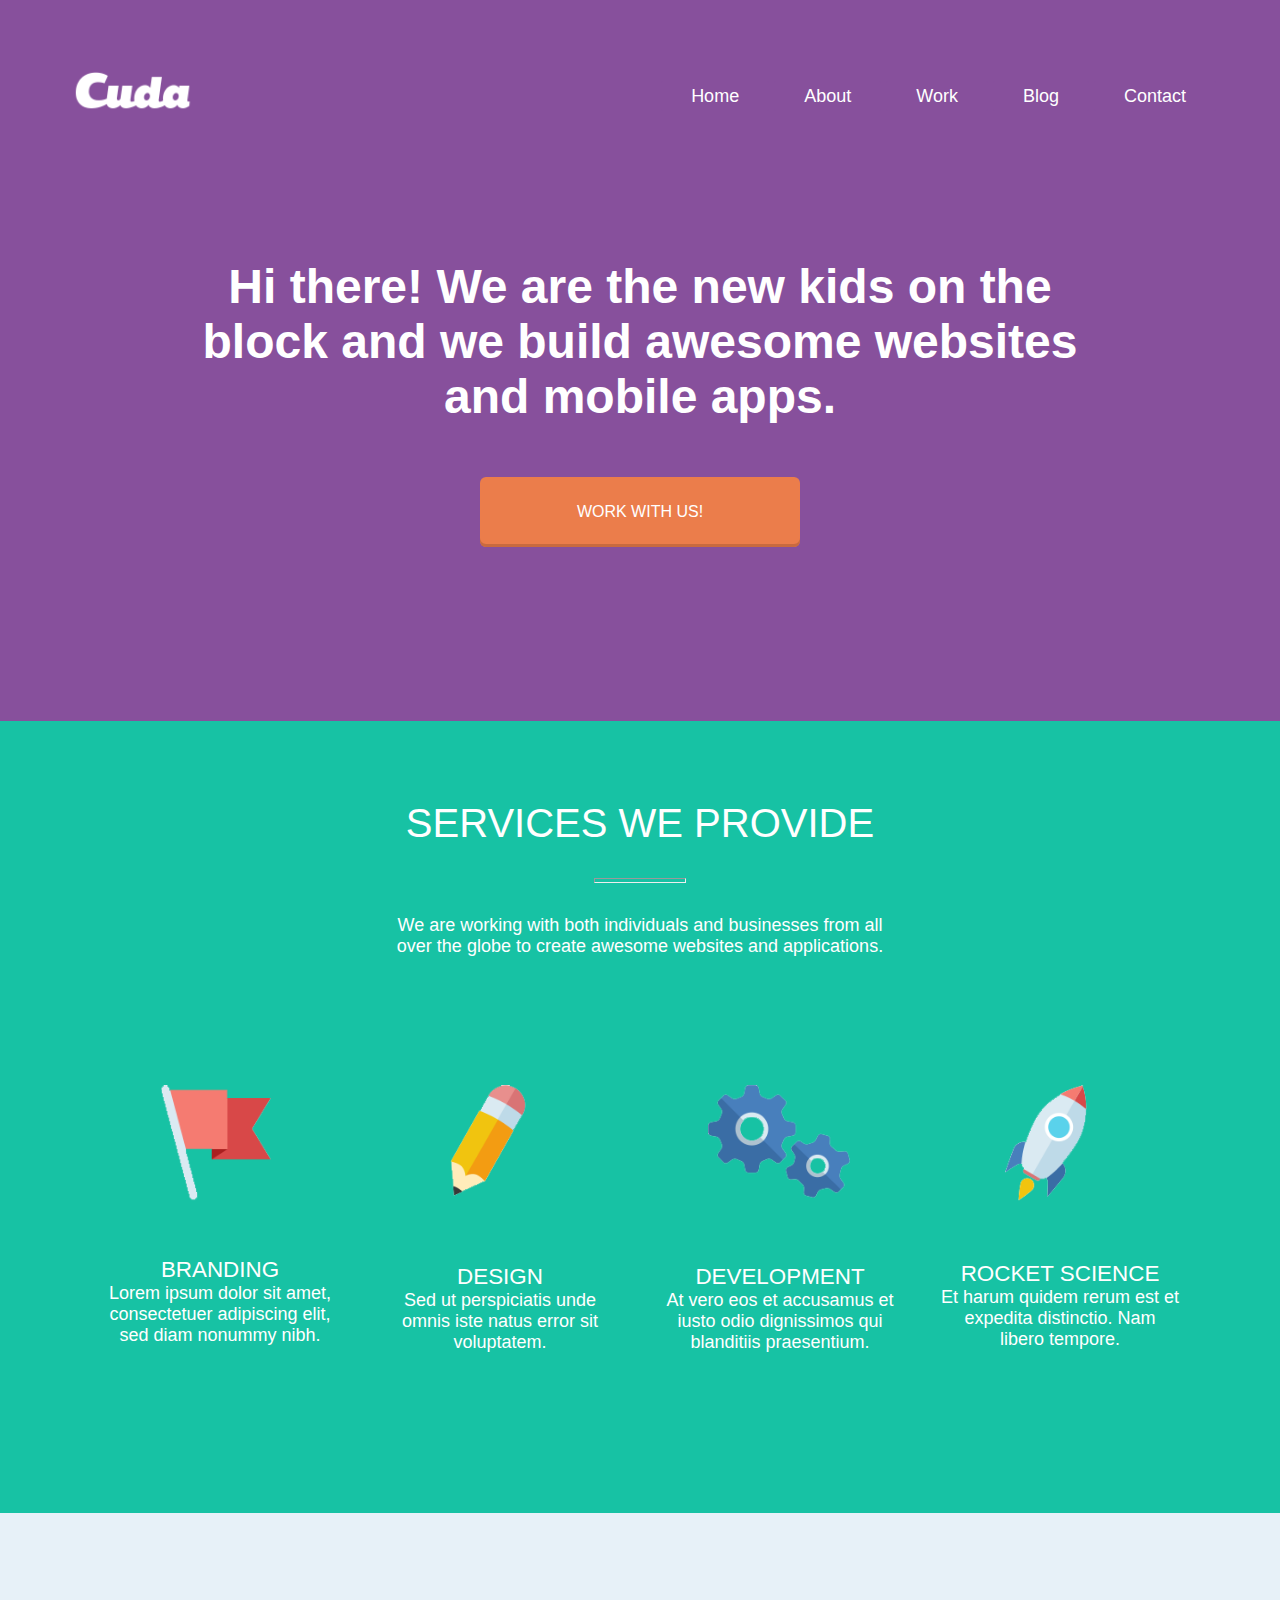
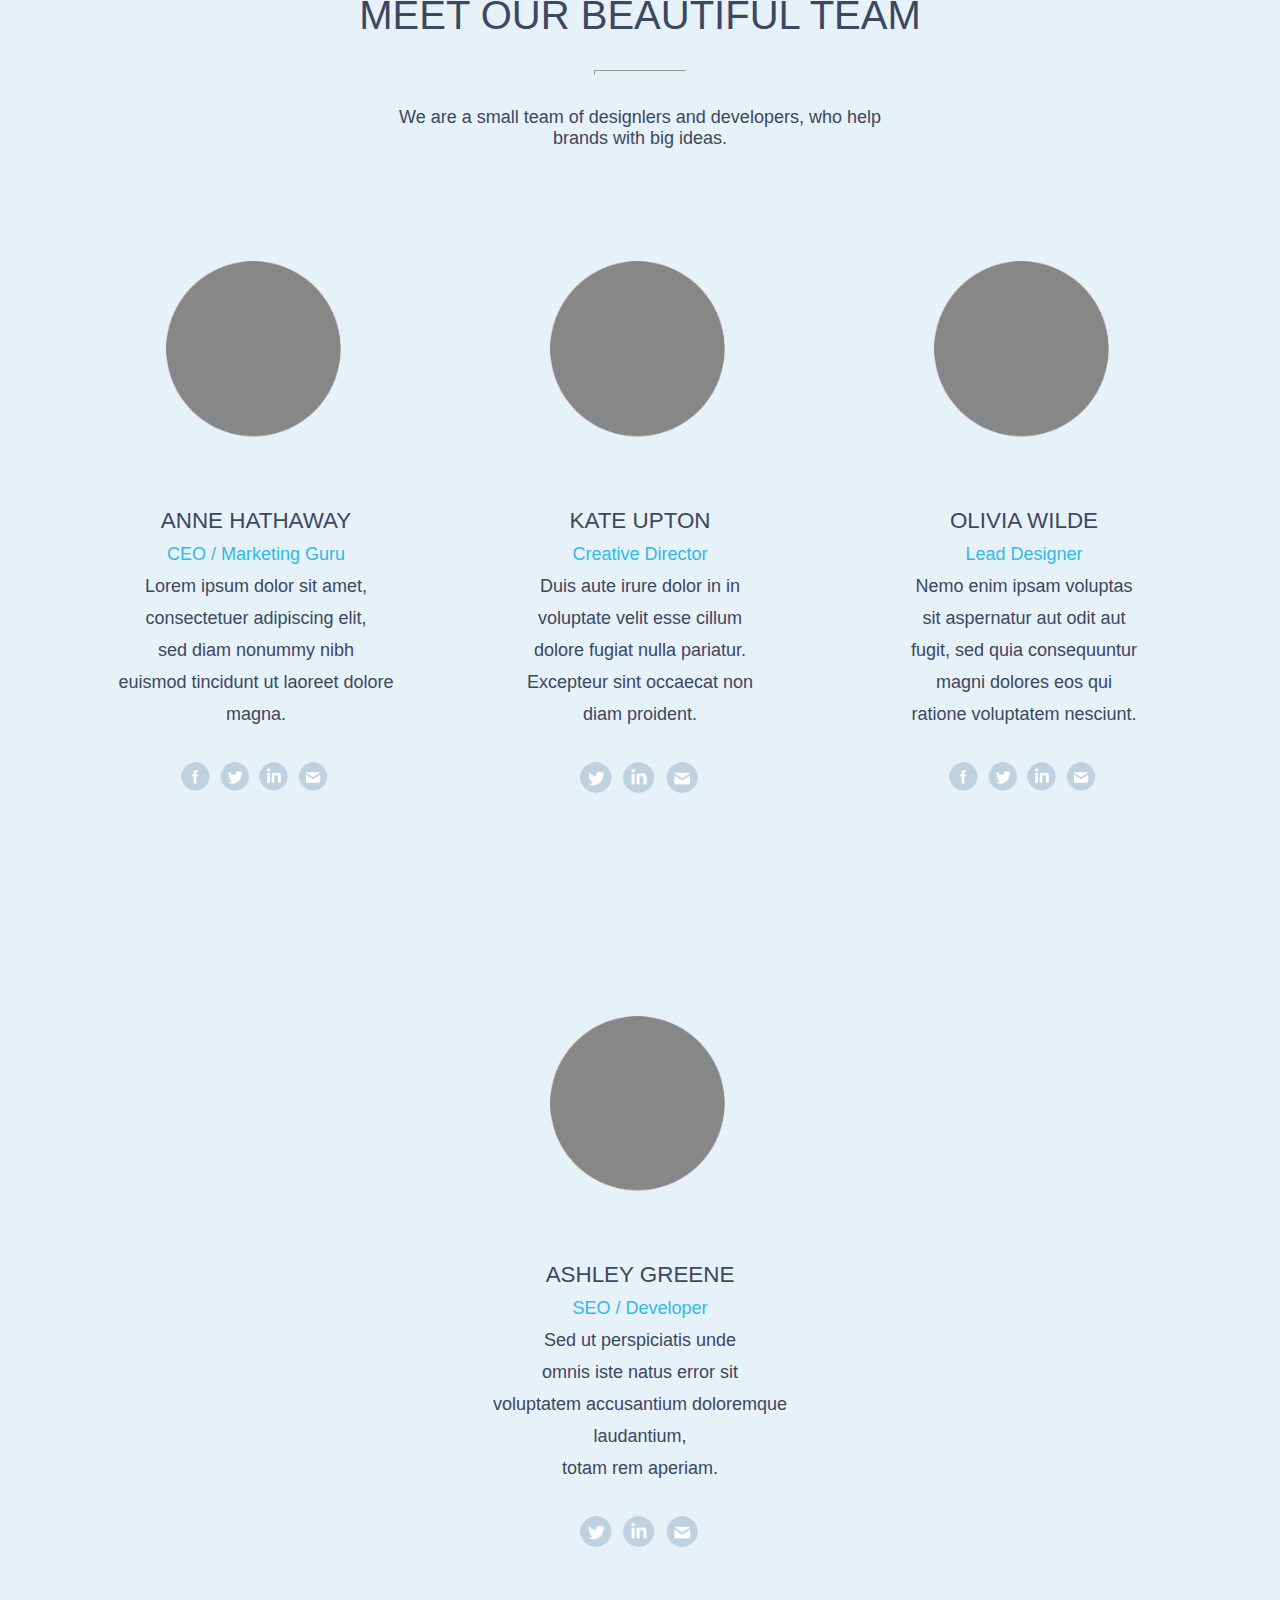
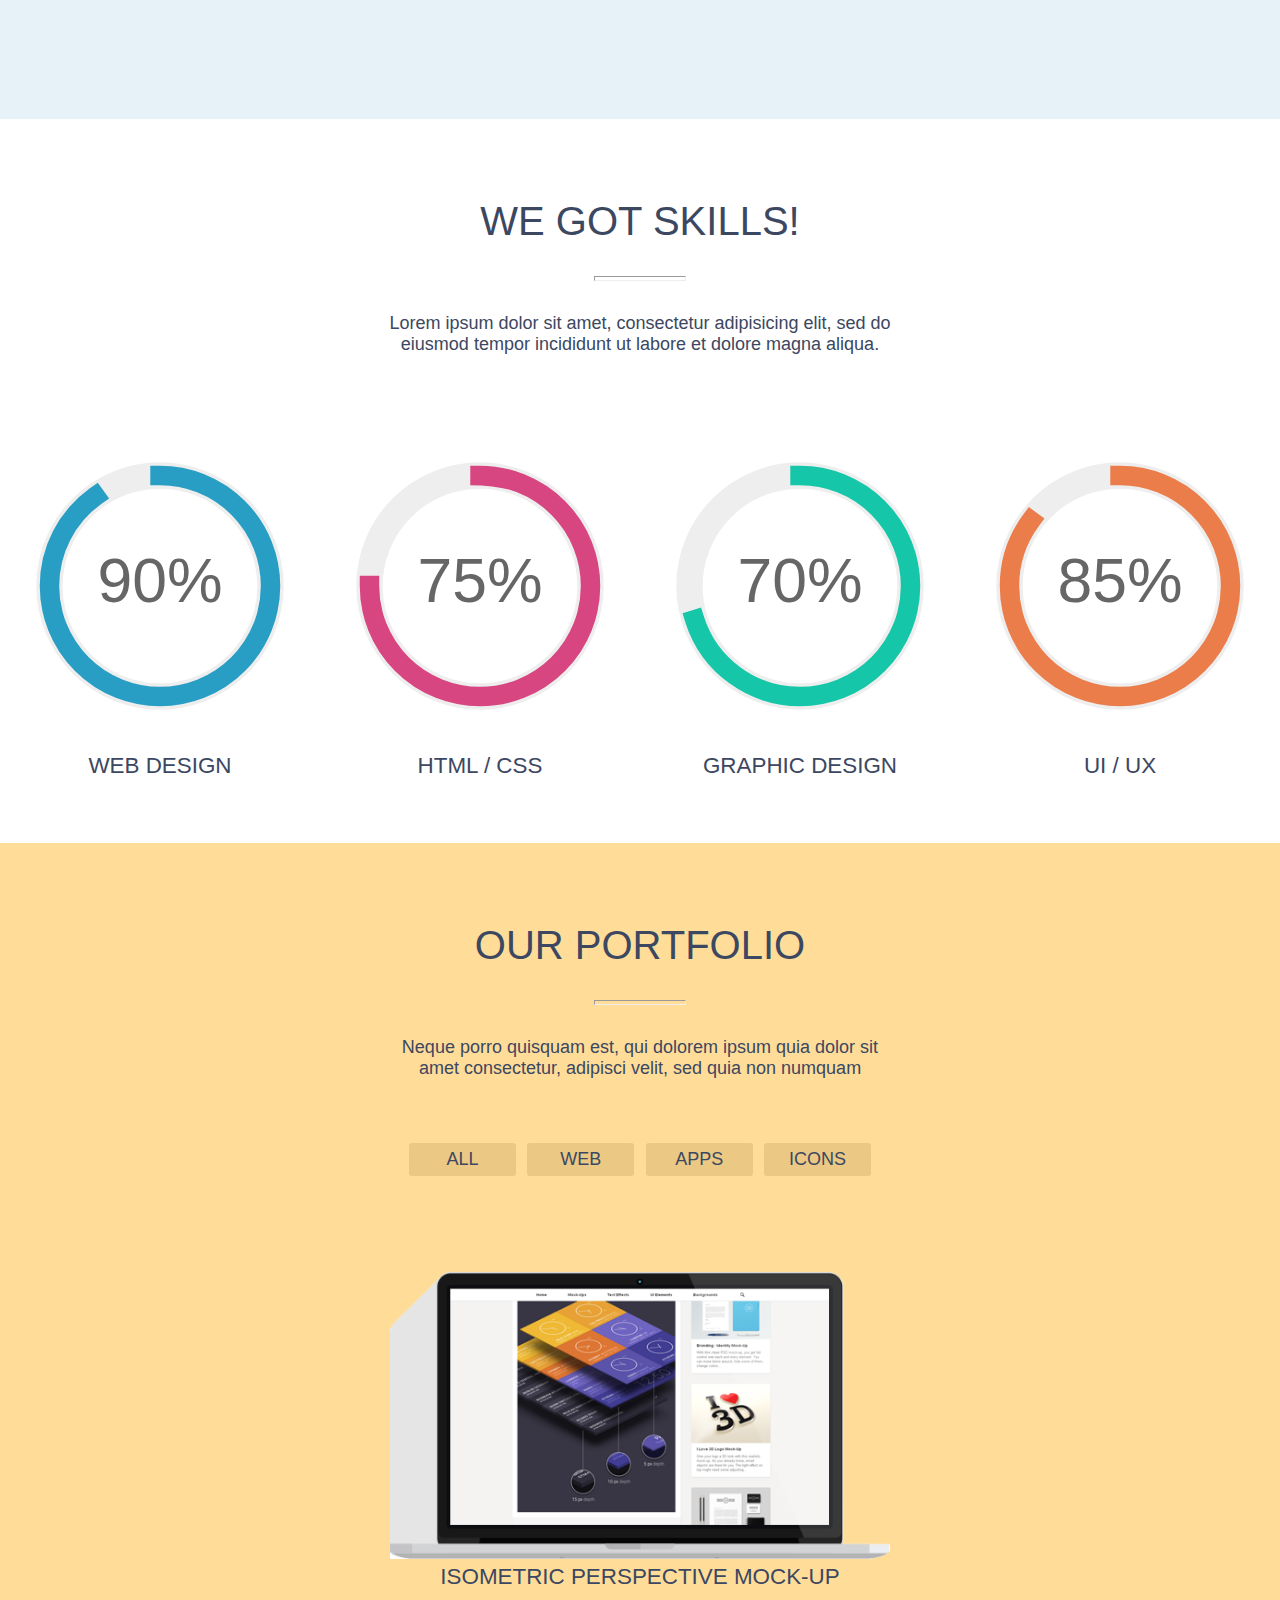
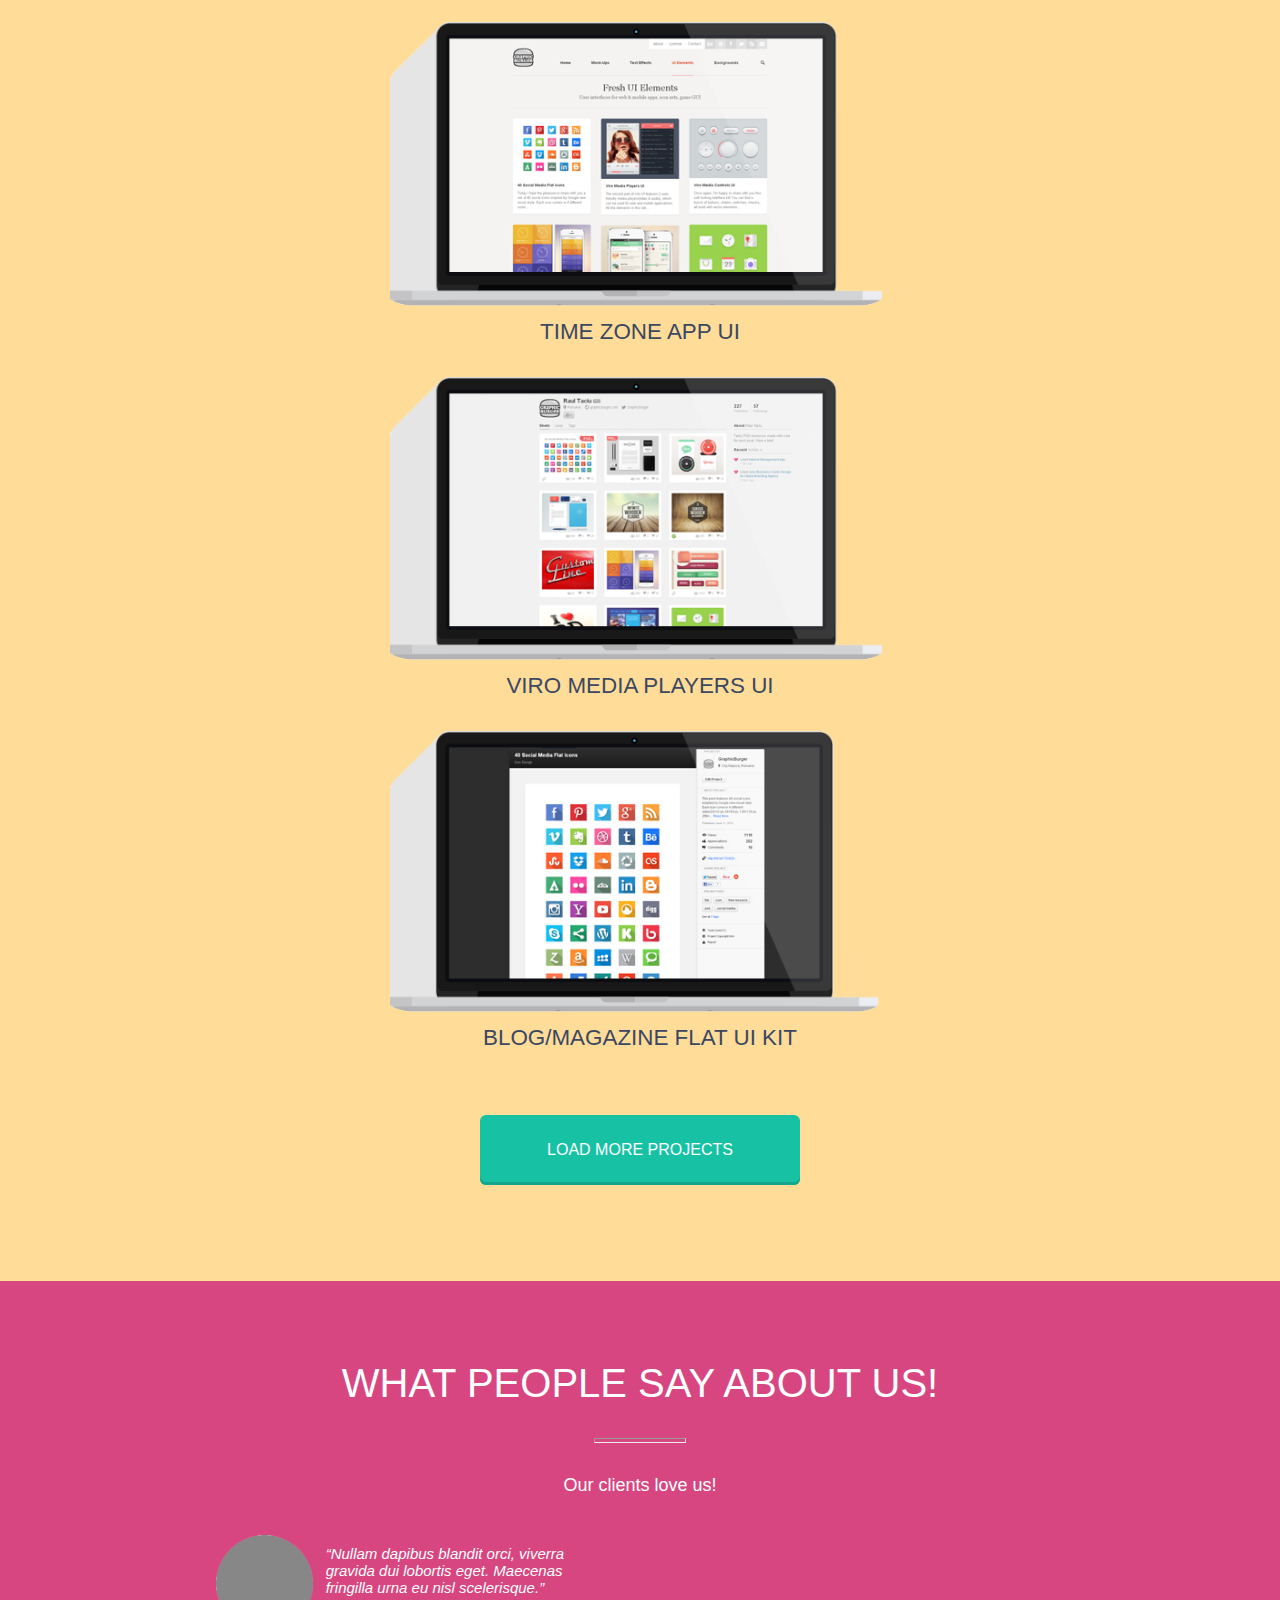
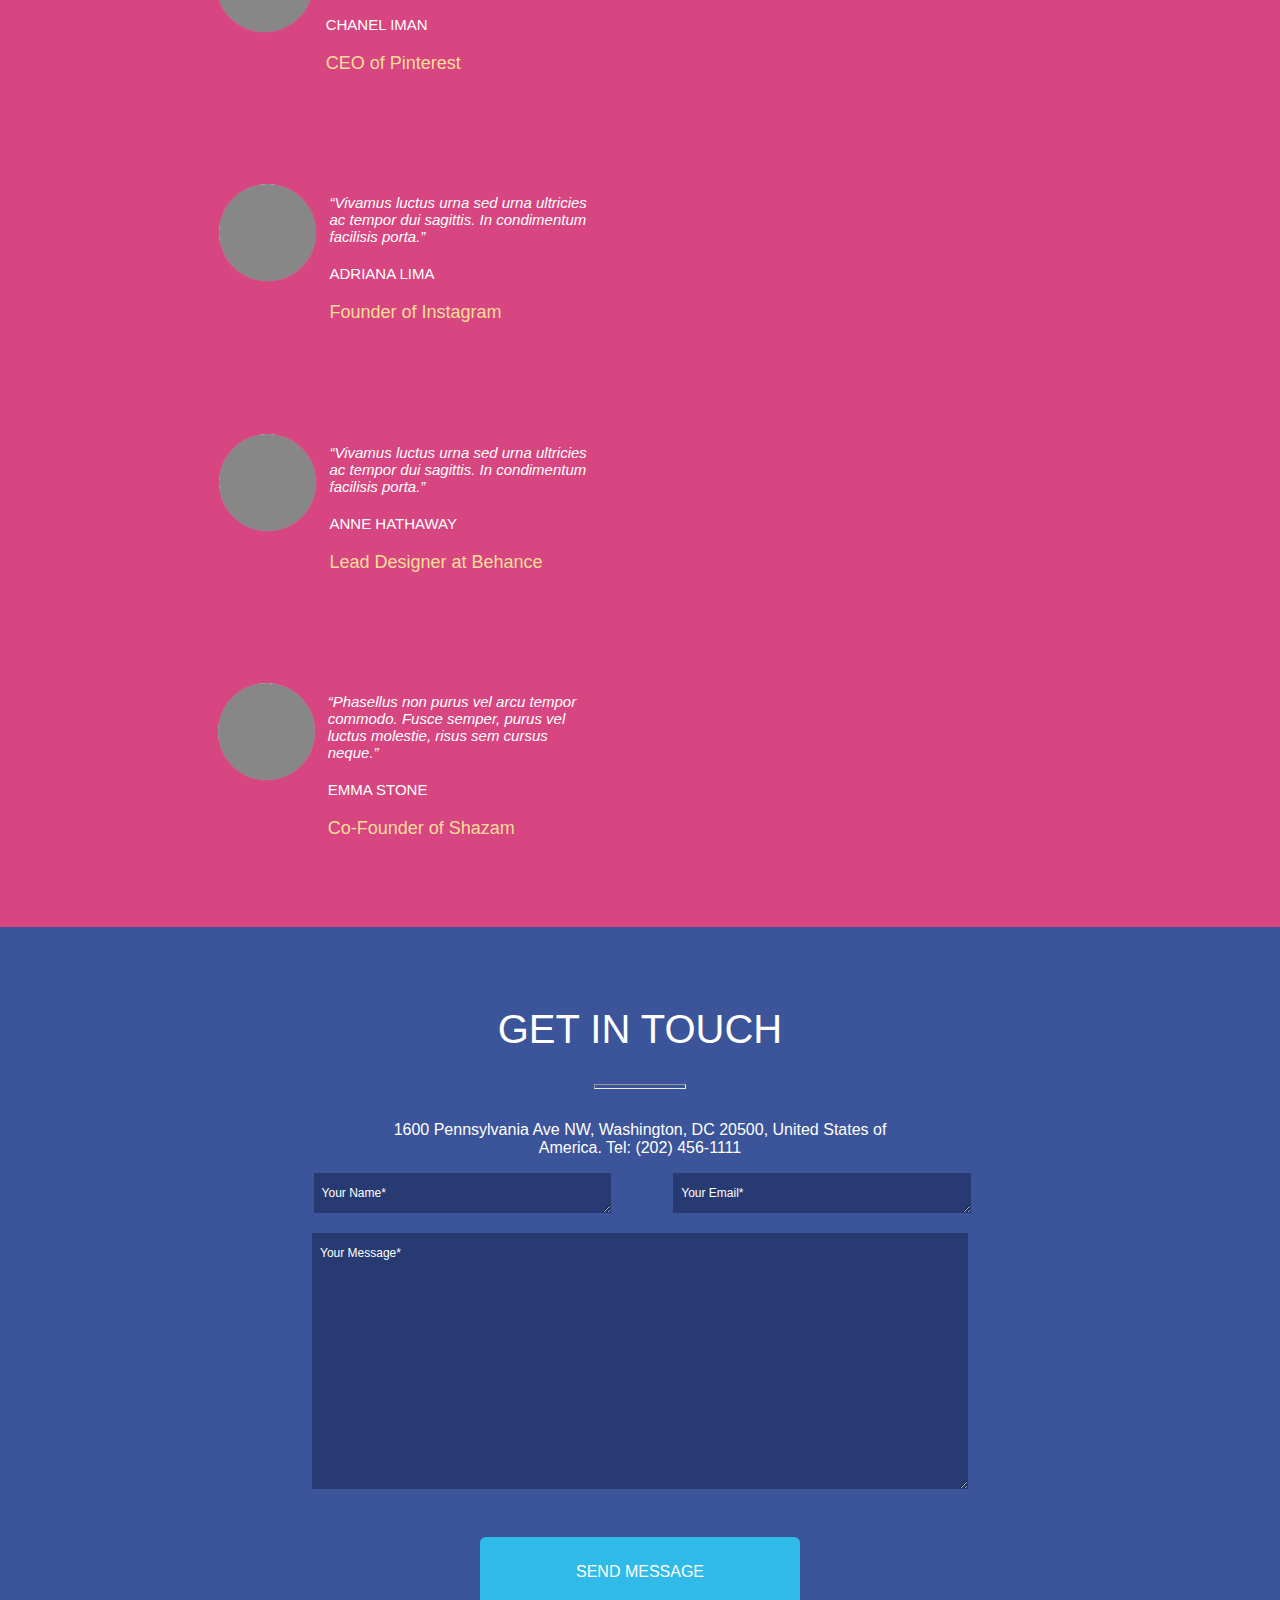
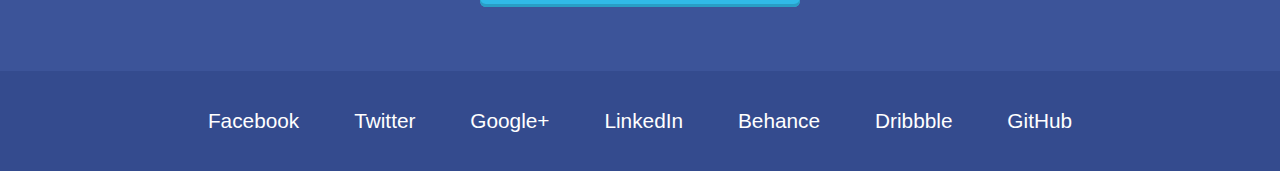
==== commit 71c760b5: "Bug correction" ====
--- a/index.html
+++ b/index.html
@@ -7,18 +7,18 @@
     </head>
     <body>
         <header>
-            <div class="logo">
-                 <img src="img1/logo.png" width="140px">
-            </div> 
-            <div class="perelik">
-                 <span class="top_navigation">Home</span>
-                 <span class="top_navigation">About</span>
-                 <span class="top_navigation">Work</span>
-                 <span class="top_navigation">Blog</span>
-                 <span class="top_navigation">Contact</span>
-            </div>
+            <nav class="top_line">
+              <a href="#" class="logo"><img src="img1/logo.png" width="140px"></a>
+              <ul class="perelik">
+                 <li class="top_navigation"><a href="#">Home</a></li>
+                 <li class="top_navigation"><a href="#">About</a></li>
+                 <li class="top_navigation"><a href="#">Work</a></li>
+                 <li class="top_navigation"><a href="#">Blog</a></li>
+                 <li class="top_navigation"><a href="#">Contact</a></li>
+              </ul>
+            </nav>
                  <div class="hello"><h1>Hi there! We are the new kids on the block and we build awesome websites and mobile apps.</h1>
-                 <button class="button1">Work with us!</button>
+                 <button class="button orange_but">Work with us!</button>
             </div>
         </header>
         <section class="section_1">
@@ -53,28 +53,28 @@
             <hr class="lines">
             <p class="black text_central">We are a small team of designlers and developers, who help brands with big ideas.</p>
             <article class="section_2_flexbox">
-              <p class="black text_normal">
+              <p class="black text_normal column">
                 <img class="icon" src="img1/circle.png" width="180px">
                 <br><strong class="black text_capital">ANNE HATHAWAY</strong><br>
                 <span class="additional_text">CEO / Marketing Guru</span><br>
                 Lorem ipsum dolor sit amet,<br>consectetuer adipiscing elit,<br>sed diam nonummy nibh<br>euismod tincidunt ut laoreet dolore magna.<br>
                 <img class="facebook" src="img1/facebook_1.png" width="150px">
               </p>
-              <p class="black text_normal">
+              <p class="black text_normal column">
                 <img class="icon" src="img1/circle.png" width="180px">
                 <br><strong class="black text_capital">KATE UPTON</strong><br>
                 <span class="additional_text">Creative Director</span><br>
-                Duis aute irure dolor in<br>in voluptate velit esse cillum<br>dolore fugiat nulla pariatur.<br>Excepteur sint occaecat non<br>diam proident.<br>
+                Duis aute irure dolor in in<br> voluptate velit esse cillum<br>dolore fugiat nulla pariatur.<br>Excepteur sint occaecat non<br>diam proident.<br>
                 <img class="facebook" src="img1/facebook_2.png" width="120px">
               </p>
-              <p class="black text_normal">
+              <p class="black text_normal column">
                 <img class="icon" src="img1/circle.png" width="180px">
                 <br><strong class="black text_capital">OLIVIA WILDE</strong><br>
                 <span class="additional_text">Lead Designer</span><br>
-                Nemo enim ipsam voluptas<br>sit aspernatur aut<br>odit aut fugit, sed quia consequuntur<br>magni dolores eos qui<br>ratione voluptatem nesciunt.<br>
+                Nemo enim ipsam voluptas<br>sit aspernatur aut odit aut<br> fugit, sed quia consequuntur<br>magni dolores eos qui<br>ratione voluptatem nesciunt.<br>
                 <img class="facebook" src="img1/facebook_1.png" width="150px">
               </p>
-              <p class="black text_normal">
+              <p class="black text_normal column">
                 <img class="icon" src="img1/circle.png" width="180px">
                 <br><strong class="black text_capital">ASHLEY GREENE</strong><br>
                 <span class="additional_text">SEO / Developer</span><br>
@@ -167,12 +167,14 @@
             <h3 class="section_name black last">OUR PORTFOLIO</h3>
             <hr class="lines">
             <p class="black text_central last_text">Neque porro quisquam est, qui dolorem ipsum quia dolor sit amet consectetur, adipisci velit, sed quia non numquam</p>
-            <div class="categories">
-                <span class="portfolio">ALL</span>
-                <span class="portfolio">WEB</span>
-                <span class="portfolio">APPS</span>
-                <span class="portfolio">ICONS</span>
-           </div>
+            <nav>
+              <ul class="categories">
+                <li class="portfolio"><a href="#" class="black">ALL</a></li>
+                <li class="portfolio"><a href="#" class="black">WEB</a></li>
+                <li class="portfolio"><a href="#" class="black">APPS</a></li>
+                <li class="portfolio"><a href="#" class="black">ICONS</a></li>
+              </ul>
+            </nav>
             <article class="section_4_flexbox">
               <p class="black monitor">
                 <img class="porfolio_picture" src="img1/portfolio_1.png" width="500px">
@@ -191,7 +193,7 @@
                 <br><strong class="black text_capital">BLOG/MAGAZINE FLAT UI KIT</strong><br>
               </p>
             </article>
-            <button class="button2">LOAD MORE PROJECTS</button>
+            <button class="button green_but">LOAD MORE PROJECTS</button>
         </section>
         
         
@@ -201,27 +203,27 @@
           <p class="text_central">Our clients love us!</p>
           <div class="section_5_flexbox">
             <img class="circle" src="img1/circle.png" width="100px">
-            <div class="text_quote vidhuk"><i>“Nullam dapibus blandit orci, viverra gravida dui lobortis eget. Maecenas fringilla urna eu nisl scelerisque.”</i></div>
-            <div class="text_quote">CHANEL IMAN</div>
-            <div class="text_yellow">CEO of Pinterest</div>
-          </div>
-          <div class="section_5_flexbox">
-            <img class="circle" src="img1/circle.png" width="100px">
-            <div class="text_quote vidhuk"><i>“Vivamus luctus urna sed urna ultricies ac tempor dui sagittis. In condimentum facilisis porta.”</i></div>
-            <div class="text_quote">ADRIANA LIMA</div>
-            <div class="text_yellow">Founder of Instagram</div>
-          </div>
-          <div class="section_5_flexbox">
-            <img class="circle" src="img1/circle.png" width="100px">
-            <div class="text_quote vidhuk"><i>“Vivamus luctus urna sed urna ultricies ac tempor dui sagittis. In condimentum facilisis porta.”</i></div>
-            <div class="text_quote">ANNE HATHAWAY</div>
-            <div class="text_yellow">Lead Designer at Behance</div>
-          </div>
-          <div class="section_5_flexbox">
-            <img class="circle" src="img1/circle.png" width="100px">
-            <div class="text_quote vidhuk"><i>“Phasellus non purus vel arcu tempor commodo. Fusce semper, purus vel luctus molestie, risus sem cursus neque.”</i></div>
-            <div class="text_quote">EMMA STONE</div>
-            <div class="text_yellow">Co-Founder of Shazam</div>
+            <div class="text_quote vidhuk"><i>“Nullam dapibus blandit orci, viverra<br>gravida dui lobortis eget. Maecenas<br>fringilla urna eu nisl scelerisque.”</i></div>
+            <div class="text_quote vidhuk">CHANEL IMAN</div>
+            <div class="vidhuk text_yellow">CEO of Pinterest</div>
+          </div>
+          <div class="section_5_flexbox">
+            <img class="circle" src="img1/circle.png" width="100px">
+            <div class="text_quote vidhuk"><i>“Vivamus luctus urna sed urna ultricies<br>ac tempor dui sagittis. In condimentum<br>facilisis porta.”</i></div>
+            <div class="text_quote vidhuk">ADRIANA LIMA</div>
+            <div class="vidhuk text_yellow">Founder of Instagram</div>
+          </div>
+          <div class="section_5_flexbox">
+            <img class="circle" src="img1/circle.png" width="100px">
+            <div class="text_quote vidhuk"><i>“Vivamus luctus urna sed urna ultricies<br>ac tempor dui sagittis. In condimentum<br>facilisis porta.”</i></div>
+            <div class="text_quote vidhuk">ANNE HATHAWAY</div>
+            <div class="vidhuk text_yellow">Lead Designer at Behance</div>
+          </div>
+          <div class="section_5_flexbox">
+            <img class="circle" src="img1/circle.png" width="100px">
+            <div class="text_quote vidhuk"><i>“Phasellus non purus vel arcu tempor<br>commodo. Fusce semper, purus vel<br>luctus molestie, risus sem cursus<br>neque.”</i></div>
+            <div class="text_quote vidhuk">EMMA STONE</div>
+            <div class="vidhuk text_yellow">Co-Founder of Shazam</div>
           </div>
         </section>
 
@@ -231,11 +233,11 @@
           <hr class="lines">
           <p class="text_central last_text">1600 Pennsylvania Ave NW, Washington, DC 20500, United States of America. Tel: (202) 456-1111</p>
           <form>
-            <textarea class="blog" rows="1" cols="30">Your Name*</textarea>
-            <textarea class="blog2" rows="1" cols="30">Your Email*</textarea>
-            <textarea class="blog3" rows="10" cols="30">Your Message*</textarea>
+            <textarea class="response blog" rows="1" cols="30">Your Name*</textarea>
+            <textarea class="response blog2" rows="1" cols="30">Your Email*</textarea>
+            <textarea class="response blog3" rows="10" cols="30">Your Message*</textarea>
           </form>          
-          <button class="button3">SEND MESSAGE</button>
+          <button class="button blue_but">SEND MESSAGE</button>
         </section>
 
 
--- a/style.css
+++ b/style.css
@@ -4,7 +4,7 @@
     box-shadow: none;
   }  
 body {
-    max-width: 1920px;
+    max-width: 100%;
     min-width: 320px;
     height: 100%;
     font-family: Arial, Helvetica, sans-serif;
@@ -12,31 +12,51 @@
     margin: auto;
 }
 header {
-    max-width: 1920px;
+    max-width: 100%;
     min-width: 320px;
     background-color: #87509c;
     color: white;
     padding-top: 5%;
+    padding-bottom:1%;
+}
+a {
+    list-style-type: none;
+    text-decoration: none;
+    color: white;
+    font-stretch: narrower;
+}
+.top_line {
+    cursor: pointer;
+    display: flex;
+    flex-direction: row;
+    justify-content: space-between;
+    margin-right: 5%;
+    margin-left: 5%;
+    margin-bottom: 8rem;
+    position: relative;
 }
 .perelik {
-    display: flex;
-    justify-content: flex-end;
-    margin-right: 5%;
-    margin-left: 20%;
-    position: relative;
+    cursor: pointer;
+    display: inline;
+    position: relative;
+    list-style-type: none;
+    text-decoration: none;
+    align-items: flex-end;
+    padding-top: 1rem;
+    line-height: 2rem;
 }
 .perelik :hover {
     background-color: #643a79;
     border-radius: 2px;
-    padding: 5px 10px;
+
 }
 .top_navigation {
-    width: 100px;
-    text-align: center;
-    margin-bottom: 10rem;
+    display: inline;
+    list-style-type: none;
+    text-align: center;
     background-color: #87509c;
     border-radius: 2px;
-    padding: 5px 10px;
+    padding: 5px 30px;
 }
 .hello {
     font-weight: 100;
@@ -47,30 +67,33 @@
     text-align: center;
 }
 .logo {
-    position: absolute;
-    margin-left: 2%;
-}
-.button1 {
-    position: relative;
+    position: relative;
+}
+.button{
+    display: block;
+    cursor: pointer;
     border-style: none;
     border-radius: 6px;
-    box-shadow: 0 -3px inset #c86a40;
     font-size: 1rem;
     color: white;
-    min-width: 25%;
+    width: 20rem;
     max-height: 90px;
     min-height: 70px;
+    text-align: center;
+    text-transform: uppercase;
+}
+.orange_but {
+    position: relative;
+    box-shadow: 0 -3px inset #c86a40;
     padding-top: auto;
     margin: 6% auto 18% auto;
     background-color:#eb7d4b;
-    text-align: center;
-    text-transform: uppercase;
 }
 
 
 
 .section_1 {
-    max-width: 1920px;
+    max-width: 100%;
     min-width: 320px;
     background-color: #17c2a4;
     color: white;
@@ -133,9 +156,14 @@
     display: flex;
     flex-direction: row;
     flex-wrap: wrap;
+    align-content: stretch;
     justify-content: space-around;
     margin: 5% 5% 0 5%;
     text-align: center;
+}
+.column {
+    width: 19rem;
+    line-height: 2rem;
 }
 .facebook {
     margin-top: 2rem;
@@ -218,6 +246,7 @@
 .section_4 {
     background-color: #ffdd99;
     padding-bottom: 6rem;
+    color:#3c4761;
 }
 .section_4_flexbox {
     display: flex;
@@ -233,13 +262,14 @@
     margin-right: auto;
 }
 .portfolio {
-    width: 5.5rem;
+    list-style-type: none;
+    cursor: pointer;
+    width: 6rem;
     margin-top: 4rem;
     margin-right: 0.35rem;
     margin-left: 0.35rem;
     font-weight: 100;
     text-align: center;
-    color:#3c4761; 
     background-color:#ebc985;
     border-radius: 3px;
     padding: 0.35rem;
@@ -249,22 +279,11 @@
     border-radius: 3px;
     padding: 0.35rem;
 }
-.button2 {
-    position: relative;
-    display: block;
-    border-style: none;
-    border-radius: 6px;
+.green_but {
+    position: relative;
     box-shadow: 0 -3px inset #14a58c;
-    font-size: 1rem;
-    color: white;
-    max-width: 18rem;
-    min-width: 15rem;
-    max-height: 5rem;
-    min-height: 3.5rem;
     margin: 0 auto 0 auto;
     background-color:#17c2a4;
-    text-align: center;
-    text-transform: uppercase;
 }
 
 
@@ -272,43 +291,37 @@
 .section_5 {
     background-color: #d74680;
     color: white;
-}
-.text_yellow {
-    color: #ffdd99 !important; 
-    font-size: 1rem;
+    font-family: Arial, Helvetica, sans-serif;
+    padding-bottom: 2rem;
     text-align: left;
-    padding-left: 1rem;
-}
-.text_quote {
-    text-align: left;
-    font-size: 1rem;
-    position: relative;
-    padding-left: 1rem;
 }
 .section_5_flexbox {
     display: inline-flex;
-    width: 35rem;
-    height: 13rem;
+    flex-wrap: wrap;
+    height: 10.8rem;
     flex-direction: column;
-    flex-wrap: wrap;
-    margin-top: 2rem;
+    margin: 3% 1rem;
+    padding-left: 10%;
+    padding-right: 10%;
 }
 .vidhuk {
-    width: 15rem;
+    padding: 10px;
     text-align: left;
-    color: white;
-    font-family: Arial, Helvetica, sans-serif;
-    font-size: 1rem;
-    font-weight: 100;
-    position: relative;
-    padding: 1rem;
+    font-weight: 100;
+}
+.text_quote {
+    font-size: 15px;
+    position: relative;
+    padding-top: 10px;
 }
 .circle {
-    padding-left: 40%;
-    padding-bottom: 4rem;
-    padding-right: 10%;
-    position: relative;
-}
+    padding-left: 20%;
+}
+.text_yellow {
+    color: #ffdd99;
+}
+
+
 
 
 .section_6 {
@@ -317,70 +330,50 @@
     color: #ffffff;
     padding-bottom: 4rem;
 }
-.blog {
-    display: inline-block;
+.response {
     background-color: #273a71;
-    border-radius: 3px #273a71;
-    width: 22%;
+    border:none;
     line-height: 1.5rem;
     text-align: left;
     font-family: Arial, Helvetica, sans-serif;
     color: white;
     font-size: 0.75rem;
     font-weight: 100;
-    position: relative;
-    margin-left: 25%;
+    padding: 0.5rem;
+}
+.blog {
+    display: inline-block;
+    width: 22%;
+    line-height: 1.5rem;
+    position: relative;
+    margin-left: 24.5%;
     margin-top: 1rem;
 }
 .blog2 {
     display: inline-block;
-    background-color: #273a71;
-    border-radius: 3px #273a71;
     width: 22%;
-    line-height: 1.5rem;
-    text-align: left;
-    font-family: Arial, Helvetica, sans-serif;
-    color: white;
-    font-size: 0.75rem;
-    font-weight: 100;
-    position: relative;
-    margin-left: 5%;
+    position: relative;
+    margin-left: 4.5%;
     margin-top: 1rem;
 }
 .blog3 {
     display: block;
     background-color: #273a71;
-    border-radius: 3px #273a71;
     width: 50%;
-    line-height: 1.5rem;
     margin: 1rem auto;
-    text-align: left;
-    font-family: Arial, Helvetica, sans-serif;
-    color: white;
-    font-size: 0.75rem;
-    font-weight: 100;
-    position: relative;
-}
-.button3 {
-    display: block;
-    position: relative;
-    border-style: none;
-    border-radius: 6px;
+    position: relative;
+}
+.blue_but {
+    position: relative;
     box-shadow: 0 -3px inset #299ec5;
-    font-size: 1rem;
-    color: white;
-    min-width: 25%;
-    max-height: 90px;
-    min-height: 70px;
     padding-top: auto;
     background-color:#30bae7;
-    text-align: center;
-    text-transform: uppercase;
     margin: 3rem auto 0 auto;
 }
 
 
 .footer {
+    cursor: pointer;
     font-family: Arial, Helvetica, sans-serif;
     background-color: #344b8e;
 }
@@ -403,7 +396,7 @@
     .hello {
         font-size: 0.75rem;
     }
-    .button1, .button2, .button3 {
+    .button {
         font-size: 1rem;
     }
  }
@@ -414,13 +407,14 @@
      font-size: 1.75rem;
     }
     .hello {
-        font-size: 0.35rem;
-    }
-    .button1 {
+        font-weight: 100;
+        font-size: 2rem;
+    }
+    .button {
         font-size: 1.25rem;
     }
     .text_central  {
-        font-size: 0.5rem; 
+        font-size: 1.5rem; 
         margin-right: 5%;
         margin-left: 5%;
     }
@@ -432,7 +426,7 @@
         font-size: 2rem;
     }
     .last {
-        font-size: 3rem;
+        font-size: 2rem;
     }
     .text_normal {
         font-size: 1.5rem;
@@ -444,6 +438,11 @@
     }
     .text_cap {
         font-size: 0.5rem;
+        line-height: 2rem;
+    }
+    .portfolio {
+        width: 12%;
+        line-height: 2rem;
     }
     .blog {
         display: block;
